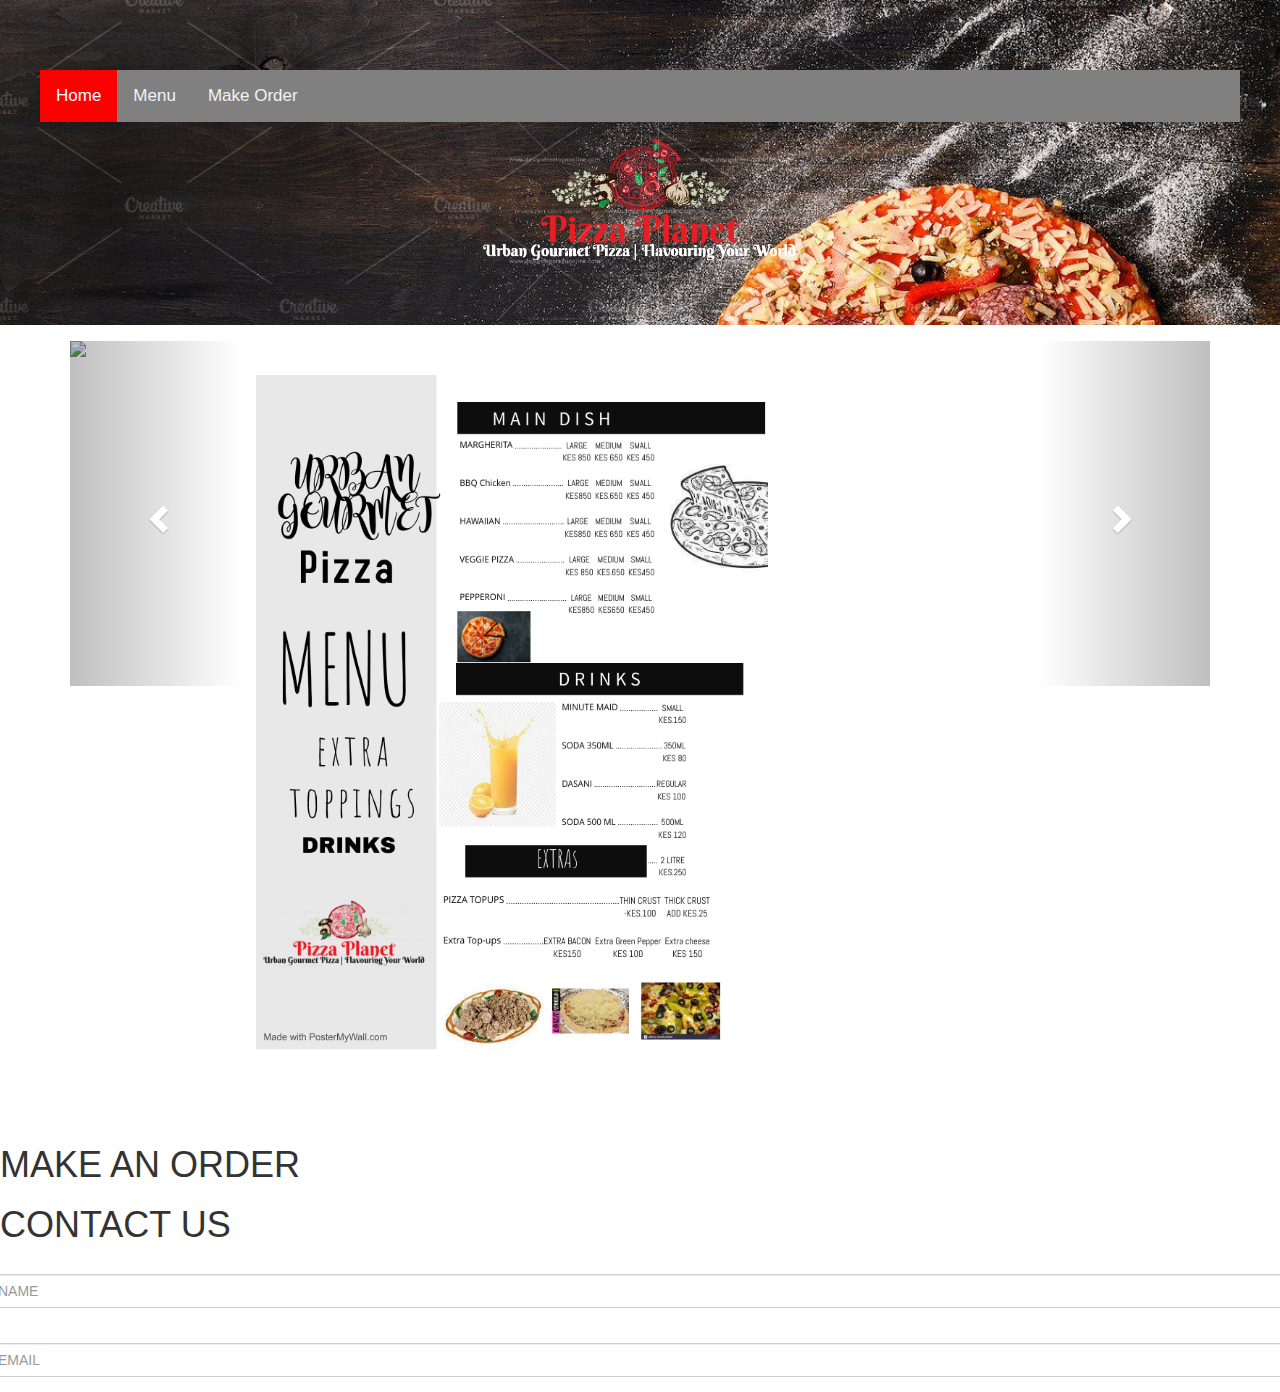
==== index.html @ b7fddc4b "Add initial form structure" ====
<!DOCTYPE html>
<html>
<head>
  <meta charset="utf-8">
  <meta charset="utf-8">
  <meta name="viewport" content="width=device-width, initial-scale=1">
  <title>Pizza Planet Kenya | Flavouring Your World </title>
  <link href="css/style.css" rel="stylesheet" type="text/css">
  <link rel="stylesheet" href="https://maxcdn.bootstrapcdn.com/bootstrap/3.4.1/css/bootstrap.min.css">
  <script src="https://ajax.googleapis.com/ajax/libs/jquery/3.5.1/jquery.min.js"></script>
  <script src="https://maxcdn.bootstrapcdn.com/bootstrap/3.4.1/js/bootstrap.min.js"></script>
    <link rel="delano icon" href="images/pizza icon.jpg" type="image/png">
</head>
<body>
  <div class="Homepage" id="HomeID">
    <div class="topnav" >
    <a class="active" href="#Home">Home</a>
    <a href="#Menu">Menu</a>
    <a href="#Cart">Make Order</a>
  </div>
      <img src="images/output.png" id ="headerimage">
      <div class="Home Page">
      </div>
      <div class="container">
  <br>
  <div id="myCarousel" class="carousel slide" data-ride="carousel">
    <!-- Indicators -->
    <ol class="carousel-indicators">
      <li data-target="#myCarousel" data-slide-to="0" class="active"></li>
      <li data-target="#myCarousel" data-slide-to="1"></li>
      <li data-target="#myCarousel" data-slide-to="2"></li>
      <li data-target="#myCarousel" data-slide-to="3"></li>
    </ol>
    <!-- Wrapper for slides -->
    <div class="carousel-inner" role="listbox">
      <div class="item active">
        <img src="images/backgroundp1.jpg" alt="first page" width="460" height="345">
      </div>
      <div class="item">
        <img src="images/cheese.jpg" alt="cheese" width="460" height="345">
      </div>
      <div class="item">
        <img src="images/bbqchicken.webp" alt="bbqchicken" width="460" height="345">
      </div>
      <div class="item">
        <img src="images/margherita.jpg" alt="margherita" width="460" height="345">
      </div>
      <div class="item">
        <img src="images/pepperoni.jpg" alt="pepperoni" width="460" height="345">
      </div>
      <div class="item">
        <img src="images/veggie.jpg" alt="veggie" width="460" height="345">
      </div>
      <div class="item">
        <img src="images/hawaaian.webp" alt="hawaaian" width="460" height="345">
      </div>
    </div>
    <!-- Left and right controls -->
    <a class="left carousel-control" href="#myCarousel" role="button" data-slide="prev">
      <span class="glyphicon glyphicon-chevron-left" aria-hidden="true"></span>
      <span class="sr-only">Previous</span>
    </a>
    <a class="right carousel-control" href="#myCarousel" role="button" data-slide="next">
      <span class="glyphicon glyphicon-chevron-right" aria-hidden="true"></span>
      <span class="sr-only">Next</span>
    </a>
  </div>
</div>
    </div>
      <div class="Menu page" id=MenuID>
        <img src="images/menu.jpg" id =menuimage>
      </div>
      <div class="Order Page">
      </div>



    <form>
      <h1>MAKE AN ORDER</h1>
      <div class="form">
        <form id="myForm">
        <h1>CONTACT US</h1>
        <div class="row">
         <div class="col-5">
         <div class="form-group">
         <label for="name"></label>
         <input type="text" name="name" class="required form-control" placeholder="NAME" id="name" value=""  >
           </div>
          </div>
          <div class="col-5">
         <div class="form-group">
         <label for="email"></label>
         <input type="email" name="" class="required email form-control" id="EMAIL" placeholder="EMAIL">
         </div>
          </div>
    </form>

</body>
<html>
---- css/style.css ----
#headerimage{
  display: block;
  margin-left: auto;
  margin-right: auto;
  width: 25%;
}
.topnav {
  background-color: grey;
  overflow: hidden;
  margin:0 auto;
  width:1200px;
}
.topnav a {
  float: left;
  color: #f2f2f2;
  padding: 14px 16px;
  text-decoration: none;
  font-size: 17px;
}
.topnav a:hover {
  background-color: #ddd;
  color: grey;
}

.topnav a.active {
  background-color: #04AA6D;
  color: white;
  background-color: #ff0000;
}
#HomeID {
    background-image: url("../images/home.jpg");
    background-size: cover;
    padding-top: 70px;
    height:325px;
    color: white;
    background-repeat: no-repeat;
  }
#MenuID{
   background-image: url("../images/background2.jpg");
   background-size: cover;
   padding-top: 50px;
   height:800px;
   background-repeat: no-repeat;
}
#menuimage{
  height:90%;
  width:60%;
  padding-left:20%;
}
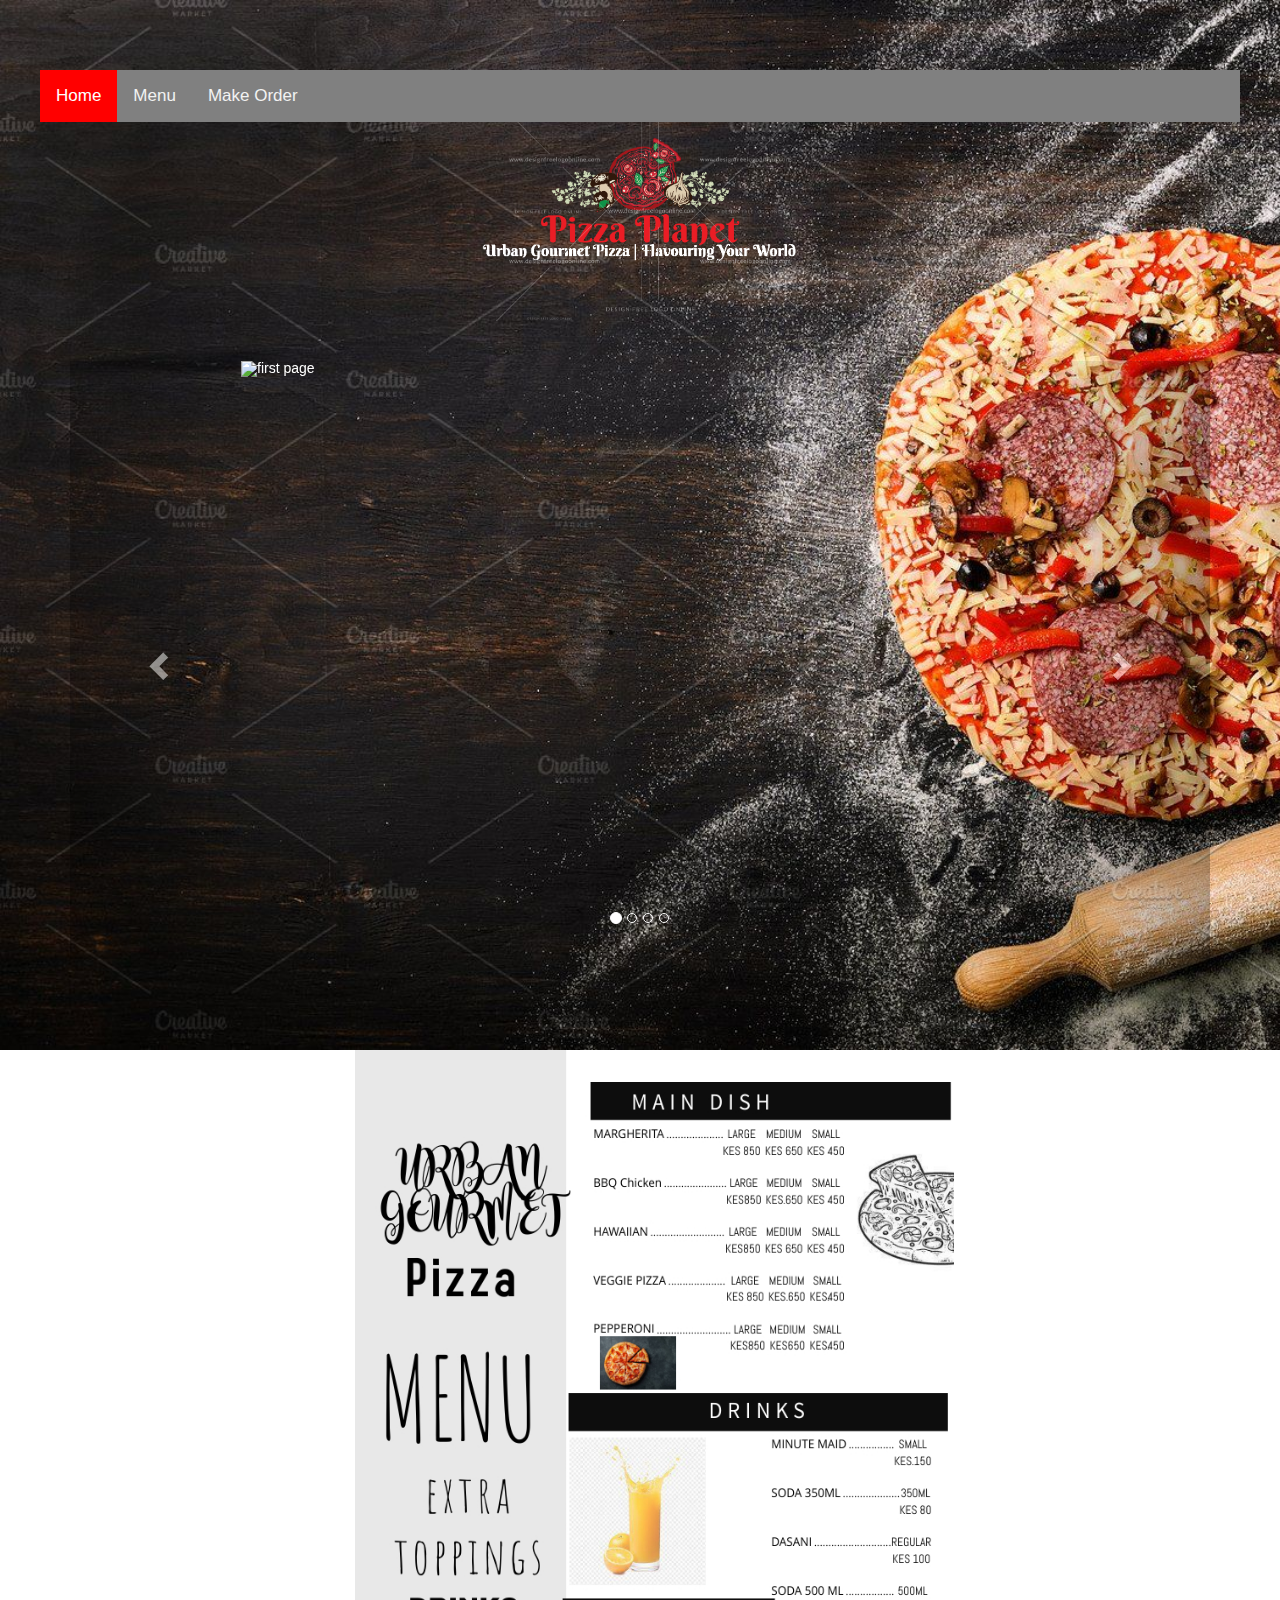
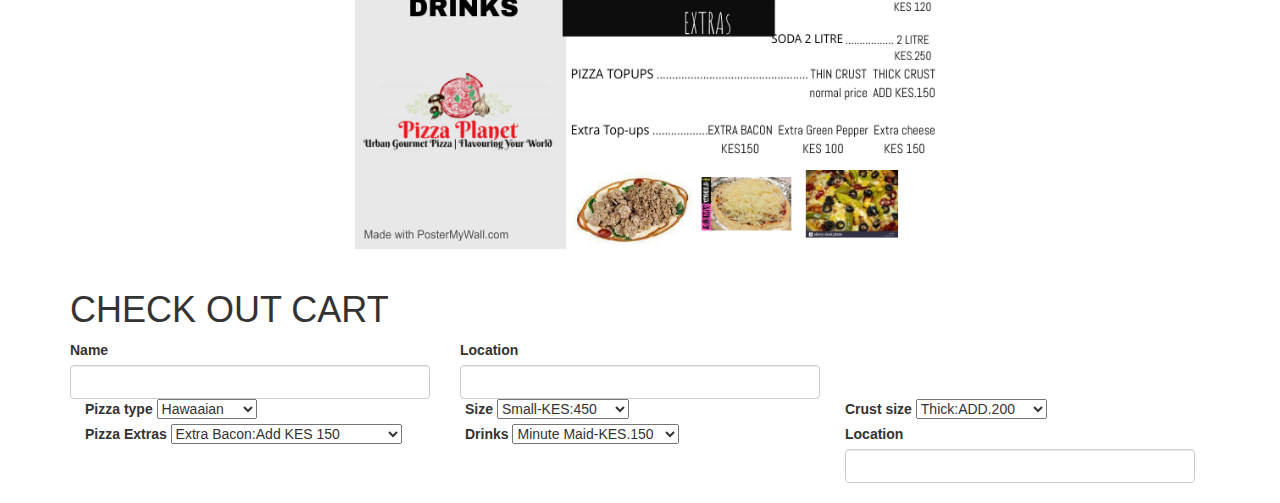
==== commit 91585ad9: "Add form fields" ====
--- a/index.html
+++ b/index.html
@@ -10,90 +10,155 @@
   <script src="https://ajax.googleapis.com/ajax/libs/jquery/3.5.1/jquery.min.js"></script>
   <script src="https://maxcdn.bootstrapcdn.com/bootstrap/3.4.1/js/bootstrap.min.js"></script>
     <link rel="delano icon" href="images/pizza icon.jpg" type="image/png">
-</head>
-<body>
-  <div class="Homepage" id="HomeID">
-    <div class="topnav" >
-    <a class="active" href="#Home">Home</a>
-    <a href="#Menu">Menu</a>
-    <a href="#Cart">Make Order</a>
-  </div>
-      <img src="images/output.png" id ="headerimage">
-      <div class="Home Page">
+    </head>
+    <body>
+      <div class="Homepage" id="HomeID">
+        <div class="topnav" >
+        <a class="active" href="#Home">Home</a>
+        <a href="#Menu">Menu</a>
+        <a href="#Cart">Make Order</a>
       </div>
-      <div class="container">
-  <br>
-  <div id="myCarousel" class="carousel slide" data-ride="carousel">
-    <!-- Indicators -->
-    <ol class="carousel-indicators">
-      <li data-target="#myCarousel" data-slide-to="0" class="active"></li>
-      <li data-target="#myCarousel" data-slide-to="1"></li>
-      <li data-target="#myCarousel" data-slide-to="2"></li>
-      <li data-target="#myCarousel" data-slide-to="3"></li>
-    </ol>
-    <!-- Wrapper for slides -->
-    <div class="carousel-inner" role="listbox">
-      <div class="item active">
-        <img src="images/backgroundp1.jpg" alt="first page" width="460" height="345">
-      </div>
-      <div class="item">
-        <img src="images/cheese.jpg" alt="cheese" width="460" height="345">
-      </div>
-      <div class="item">
-        <img src="images/bbqchicken.webp" alt="bbqchicken" width="460" height="345">
-      </div>
-      <div class="item">
-        <img src="images/margherita.jpg" alt="margherita" width="460" height="345">
-      </div>
-      <div class="item">
-        <img src="images/pepperoni.jpg" alt="pepperoni" width="460" height="345">
-      </div>
-      <div class="item">
-        <img src="images/veggie.jpg" alt="veggie" width="460" height="345">
-      </div>
-      <div class="item">
-        <img src="images/hawaaian.webp" alt="hawaaian" width="460" height="345">
+          <img src="images/output.png" id ="headerimage">
+          <div class="Home Page">
+          </div>
+          <div class="container">
+      <br>
+      <div id="myCarousel" class="carousel slide" data-ride="carousel">
+        <!-- Indicators -->
+        <ol class="carousel-indicators">
+          <li data-target="#myCarousel" data-slide-to="0" class="active"></li>
+          <li data-target="#myCarousel" data-slide-to="1"></li>
+          <li data-target="#myCarousel" data-slide-to="2"></li>
+          <li data-target="#myCarousel" data-slide-to="3"></li>
+        </ol>
+        <!-- Wrapper for slides -->
+        <div class="carousel-inner" role="listbox">
+          <div class="item active">
+            <img src="images/backgroundp1.jpg" alt="first page" width="460" height="345">
+          </div>
+          <div class="item">
+            <img src="images/cheese.jpg" alt="cheese" width="460" height="345">
+          </div>
+          <div class="item">
+            <img src="images/bbqchicken.webp" alt="bbqchicken" width="460" height="345">
+          </div>
+          <div class="item">
+            <img src="images/margherita.jpg" alt="margherita" width="460" height="345">
+          </div>
+          <div class="item">
+            <img src="images/pepperoni.jpg" alt="pepperoni" width="460" height="345">
+          </div>
+          <div class="item">
+            <img src="images/veggie.jpg" alt="veggie" width="460" height="345">
+          </div>
+          <div class="item">
+            <img src="images/hawaaian.webp" alt="hawaaian" width="460" height="345">
+          </div>
+        </div>
+        <!-- Left and right controls -->
+        <a class="left carousel-control" href="#myCarousel" role="button" data-slide="prev">
+          <span class="glyphicon glyphicon-chevron-left" aria-hidden="true"></span>
+          <span class="sr-only">Previous</span>
+        </a>
+        <a class="right carousel-control" href="#myCarousel" role="button" data-slide="next">
+          <span class="glyphicon glyphicon-chevron-right" aria-hidden="true"></span>
+          <span class="sr-only">Next</span>
+        </a>
       </div>
     </div>
-    <!-- Left and right controls -->
-    <a class="left carousel-control" href="#myCarousel" role="button" data-slide="prev">
-      <span class="glyphicon glyphicon-chevron-left" aria-hidden="true"></span>
-      <span class="sr-only">Previous</span>
-    </a>
-    <a class="right carousel-control" href="#myCarousel" role="button" data-slide="next">
-      <span class="glyphicon glyphicon-chevron-right" aria-hidden="true"></span>
-      <span class="sr-only">Next</span>
-    </a>
-  </div>
-</div>
-    </div>
-      <div class="Menu page" id=MenuID>
-        <img src="images/menu.jpg" id =menuimage>
-      </div>
-      <div class="Order Page">
-      </div>
+        </div>
+          <div class="Menu page" id=MenuID>
+            <img src="images/menu.jpg" id =menuimage>
+          </div>
 
 
 
-    <form>
-      <h1>MAKE AN ORDER</h1>
-      <div class="form">
-        <form id="myForm">
-        <h1>CONTACT US</h1>
-        <div class="row">
-         <div class="col-5">
-         <div class="form-group">
-         <label for="name"></label>
-         <input type="text" name="name" class="required form-control" placeholder="NAME" id="name" value=""  >
-           </div>
-          </div>
-          <div class="col-5">
-         <div class="form-group">
-         <label for="email"></label>
-         <input type="email" name="" class="required email form-control" id="EMAIL" placeholder="EMAIL">
-         </div>
-          </div>
-    </form>
 
-</body>
-<html>
+          <div class="container">
+          <form>
+            <h1>CHECK OUT CART</h1>
+         <div class="row">
+            <div class="col-md-4">
+              <label for="Name" class="form-label">Name</label>
+              <input type="Name" class="form-control" id="Name" aria-describedby="emailHelp">
+            </div>
+            <div class="col-md-4">
+              <label for="Location" class="form-label">Location</label>
+              <input type="Location" class="form-control" id="Location">
+            </div>
+             </div>
+
+            <div class="col-md-4">
+              <div class="mb-3">
+                <label for="disabledSelect" class="form-label">Pizza type</label>
+                <select id="disabledSelect" class="form-select">
+                  <option>Hawaaian</option>
+                  <option>BBQchicken</option>
+                  <option>Veggie</option>
+                  <option>Margherita</option>
+                  <option>Veggie</option>
+                  <option>Pepperoni</option>
+                      </select>
+                    </div>
+                  </div>
+            <div class="col-md-4">
+              <div class="mb-3">
+                <label for="disabledSelect" class="form-label">Size</label>
+                <select id="disabledSelect" class="form-select">
+                  <option>Small-KES:450</option>
+                  <option>Medium-KES:650</option>
+                  <option>Large-KES.850</option>
+                      </select>
+                    </div>
+                  </div>
+              <div class="col-md-4">
+                <div class="mb-3">
+                  <label for="disabledSelect" class="form-label">Crust size</label>
+                  <select id="disabledSelect" class="form-select">
+                    <option>Thick:ADD.200</option>
+                    <option>Thin:normal price</option>
+                        </select>
+                      </div>
+                    </div>
+              <div class="col-md-4">
+                  <div class="mb-3">
+                    <label for="disabledSelect" class="form-label">Pizza Extras</label>
+                    <select id="disabledSelect" class="form-select">
+                      <option>Extra Bacon:Add KES 150</option>
+                      <option>Extra Green Pepper:Add KES100</option>
+                      <option>Extra Cheese:Add KES150</option>
+                          </select>
+                        </div>
+                      </div>
+              <div class="col-md-4">
+                <div class="mb-3">
+                  <label for="disabledSelect" class="form-label">Drinks</label>
+                  <select id="disabledSelect" class="form-select">
+                    <option>Minute Maid-KES.150</option>
+                    <option>Soda 350 ml-KES.80</option>
+                    <option>Dasani Water-KES:100</option>
+                    <option>Soda 500 ml-KES.120</option>
+                    <option>Soda 2 litre-KES.250</option>
+                        </select>
+                      </div>
+                    </div>
+                <div class="col-md-4">
+                  <label for="Location" class="form-label">Location</label>
+                  <input type="Location" class="form-control" id="Location">
+                </div>
+
+
+
+
+
+
+
+
+
+
+
+            </form>
+
+        </div>
+      </body>
+  <html>
--- a/css/style.css
+++ b/css/style.css
@@ -21,7 +21,6 @@
   background-color: #ddd;
   color: grey;
 }
-
 .topnav a.active {
   background-color: #04AA6D;
   color: white;
@@ -31,19 +30,37 @@
     background-image: url("../images/home.jpg");
     background-size: cover;
     padding-top: 70px;
-    height:325px;
+    height:1050px;
     color: white;
     background-repeat: no-repeat;
   }
 #MenuID{
    background-image: url("../images/background2.jpg");
-   background-size: cover;
-   padding-top: 50px;
+   background-size:cover;
+   padding-left: 15%;
    height:800px;
    background-repeat: no-repeat;
 }
 #menuimage{
-  height:90%;
-  width:60%;
-  padding-left:20%;
+  height:100%;
+  width:70%;
+  padding-left:15%;
 }
+.carousel-inner > .item > img,
+.carousel-inner > .item > a > img {
+  width: 70%;
+  margin: auto;
+  }
+  .row {
+    display: flex;
+    }
+  .container {
+      width: 50%;
+      margin: auto;
+      padding-top: 20px;
+      padding-bottom: 20px;
+   }
+  .h1 {
+      text-align: center;
+      font-size:70px;
+   }
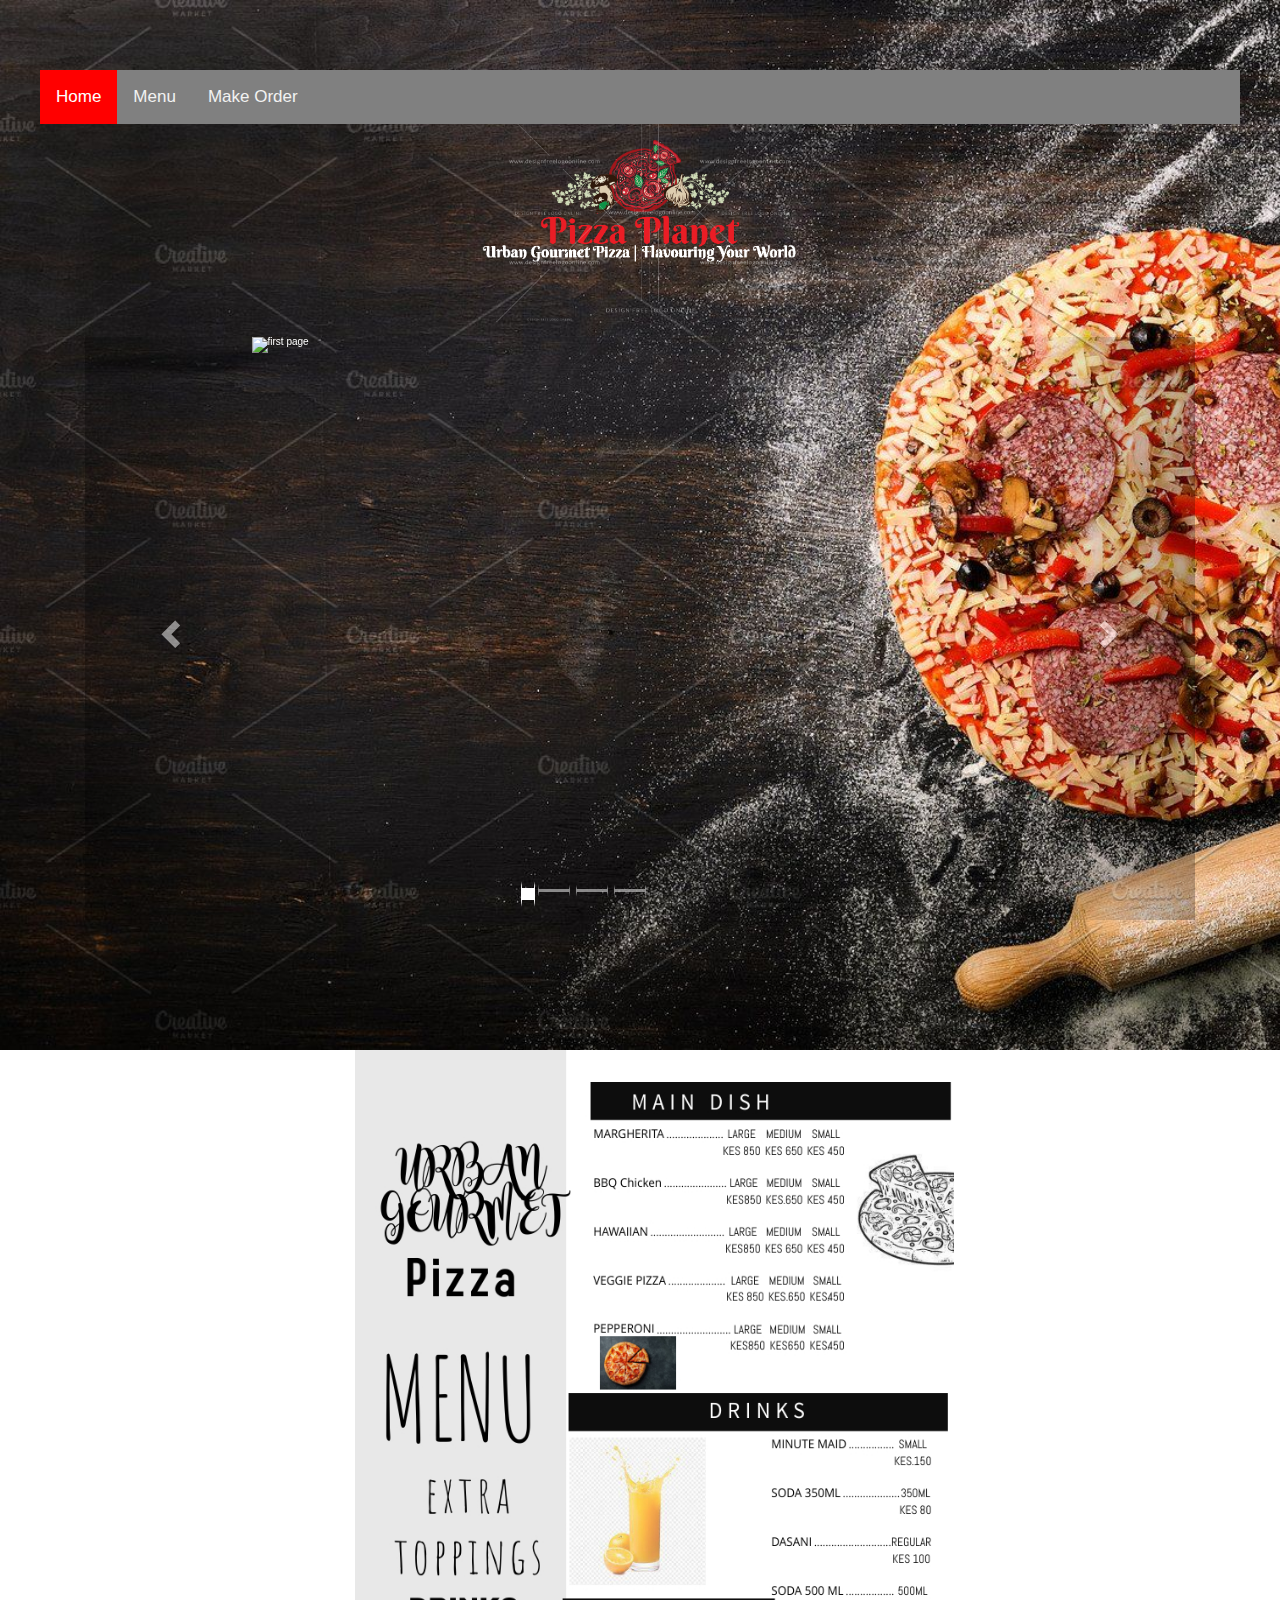
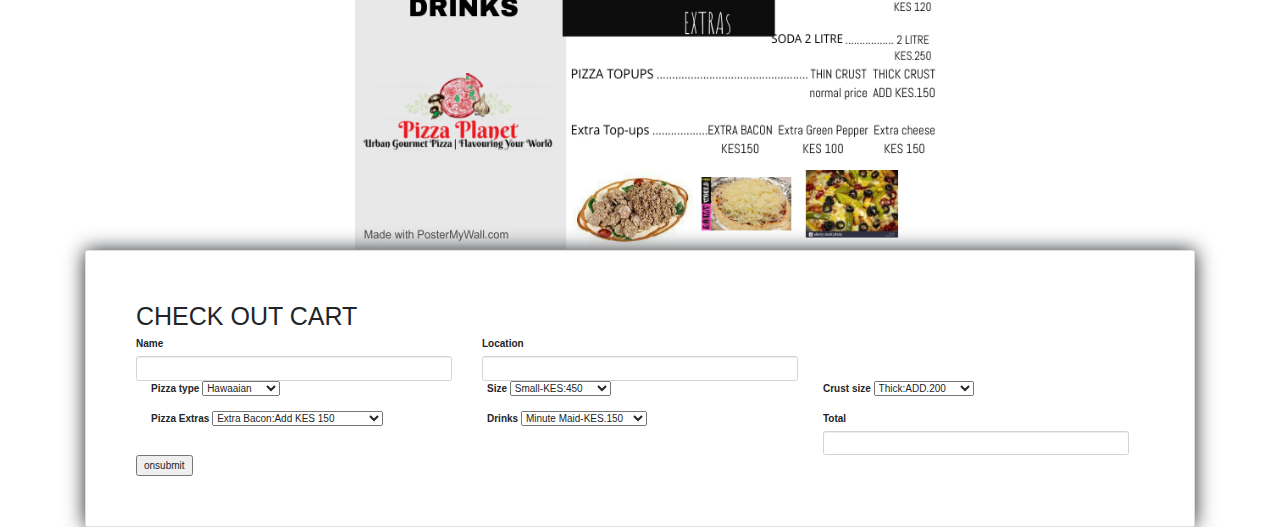
==== commit 62da5605: "Add form styling" ====
--- a/index.html
+++ b/index.html
@@ -9,6 +9,7 @@
   <link rel="stylesheet" href="https://maxcdn.bootstrapcdn.com/bootstrap/3.4.1/css/bootstrap.min.css">
   <script src="https://ajax.googleapis.com/ajax/libs/jquery/3.5.1/jquery.min.js"></script>
   <script src="https://maxcdn.bootstrapcdn.com/bootstrap/3.4.1/js/bootstrap.min.js"></script>
+  <link rel="stylesheet" href="https://stackpath.bootstrapcdn.com/bootstrap/4.5.2/css/bootstrap.min.css">
     <link rel="delano icon" href="images/pizza icon.jpg" type="image/png">
     </head>
     <body>
@@ -70,11 +71,8 @@
           <div class="Menu page" id=MenuID>
             <img src="images/menu.jpg" id =menuimage>
           </div>
-
-
-
-
           <div class="container">
+            <div class="card">
           <form>
             <h1>CHECK OUT CART</h1>
          <div class="row">
@@ -143,22 +141,8 @@
                       </div>
                     </div>
                 <div class="col-md-4">
-                  <label for="Location" class="form-label">Location</label>
-                  <input type="Location" class="form-control" id="Location">
+                  <label for="Total" class="Total">Total</label>
+                  <input type="Total" class="form-control" id="Total">
                 </div>
-
-
-
-
-
-
-
-
-
-
-
-            </form>
-
-        </div>
-      </body>
-  <html>
+                  <div class="Order Now!"><input type="submit" value="onsubmit"></div>
+              </div>
--- a/css/style.css
+++ b/css/style.css
@@ -54,13 +54,17 @@
   .row {
     display: flex;
     }
-  .container {
-      width: 50%;
-      margin: auto;
-      padding-top: 20px;
-      padding-bottom: 20px;
-   }
+
   .h1 {
       text-align: center;
       font-size:70px;
    }
+   .card {
+   padding-top: 50px;
+   padding-bottom: 50px;
+   padding-left: 50px;
+   padding-right: 50px;
+   box-shadow: 0 0px 20px 0 ;
+   background-color: rgba(200, 10, 15,0.8);
+   transition: 0.3s;
+ }
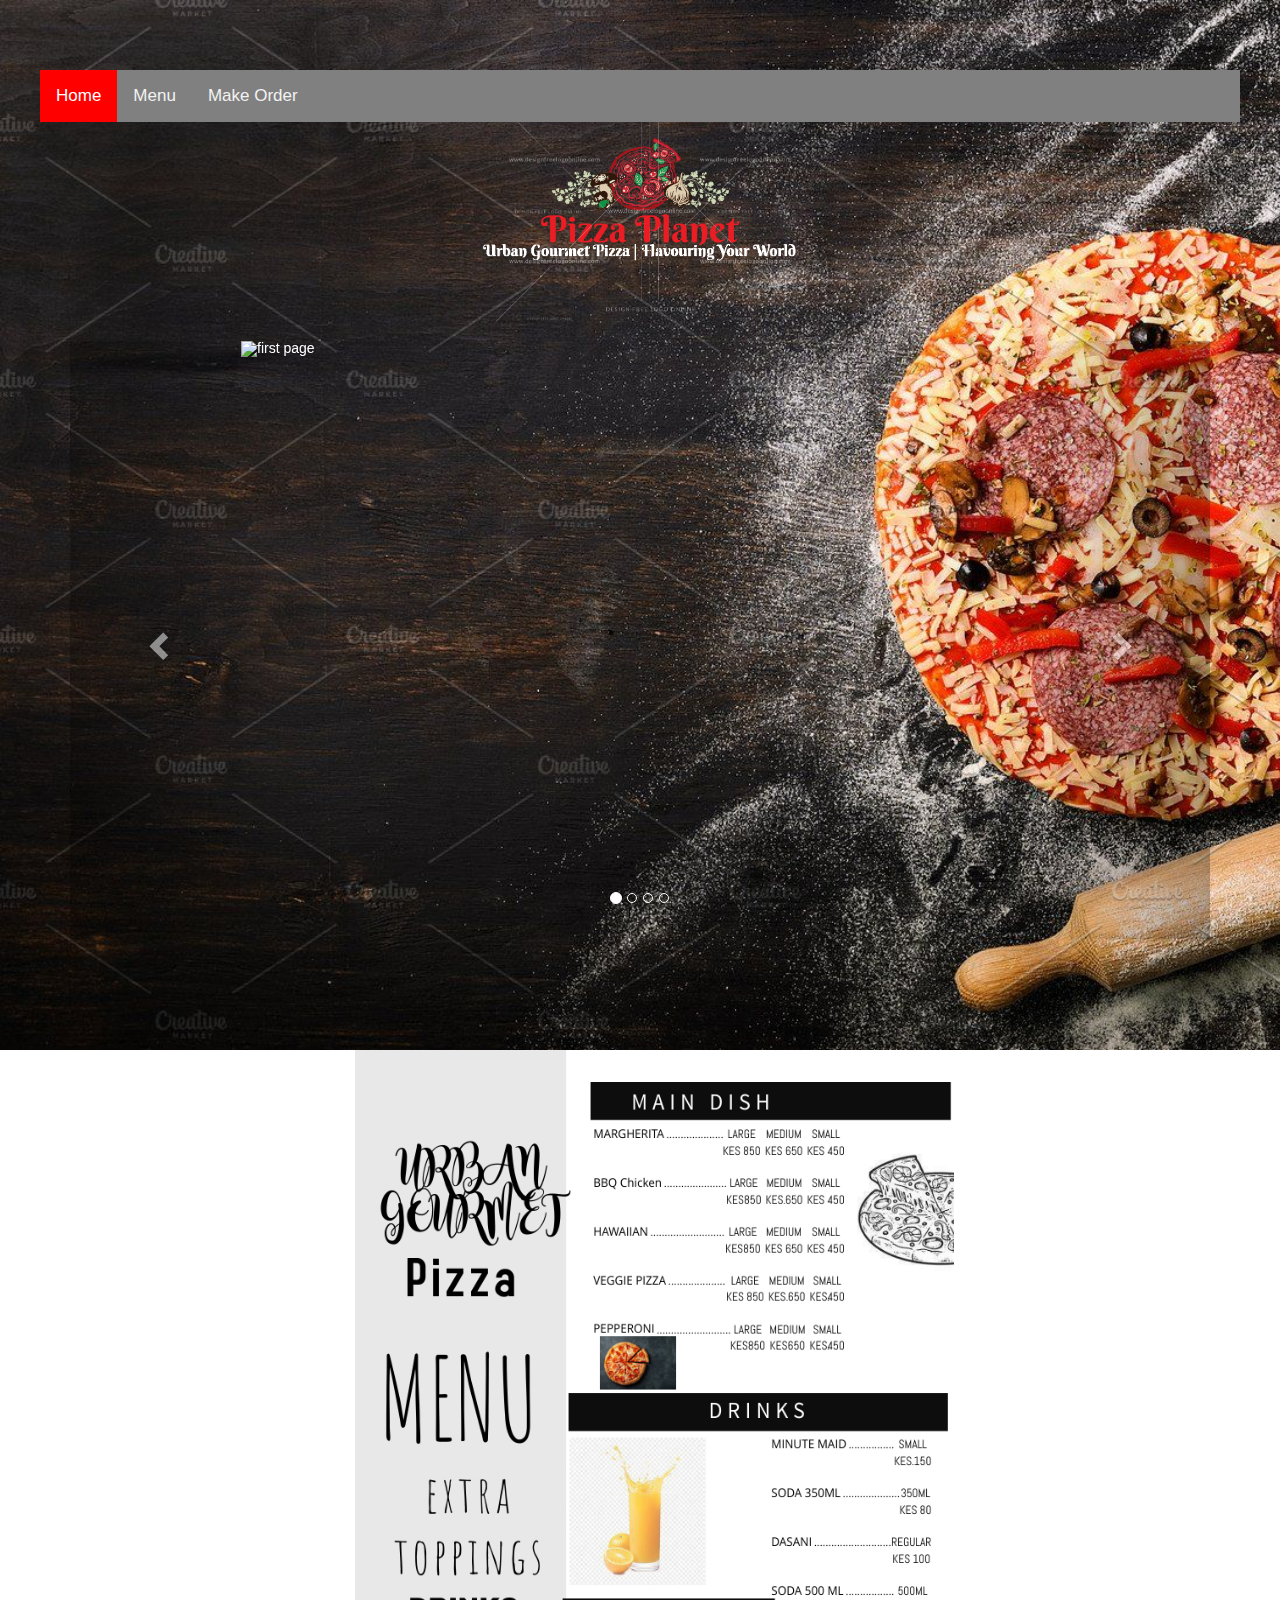
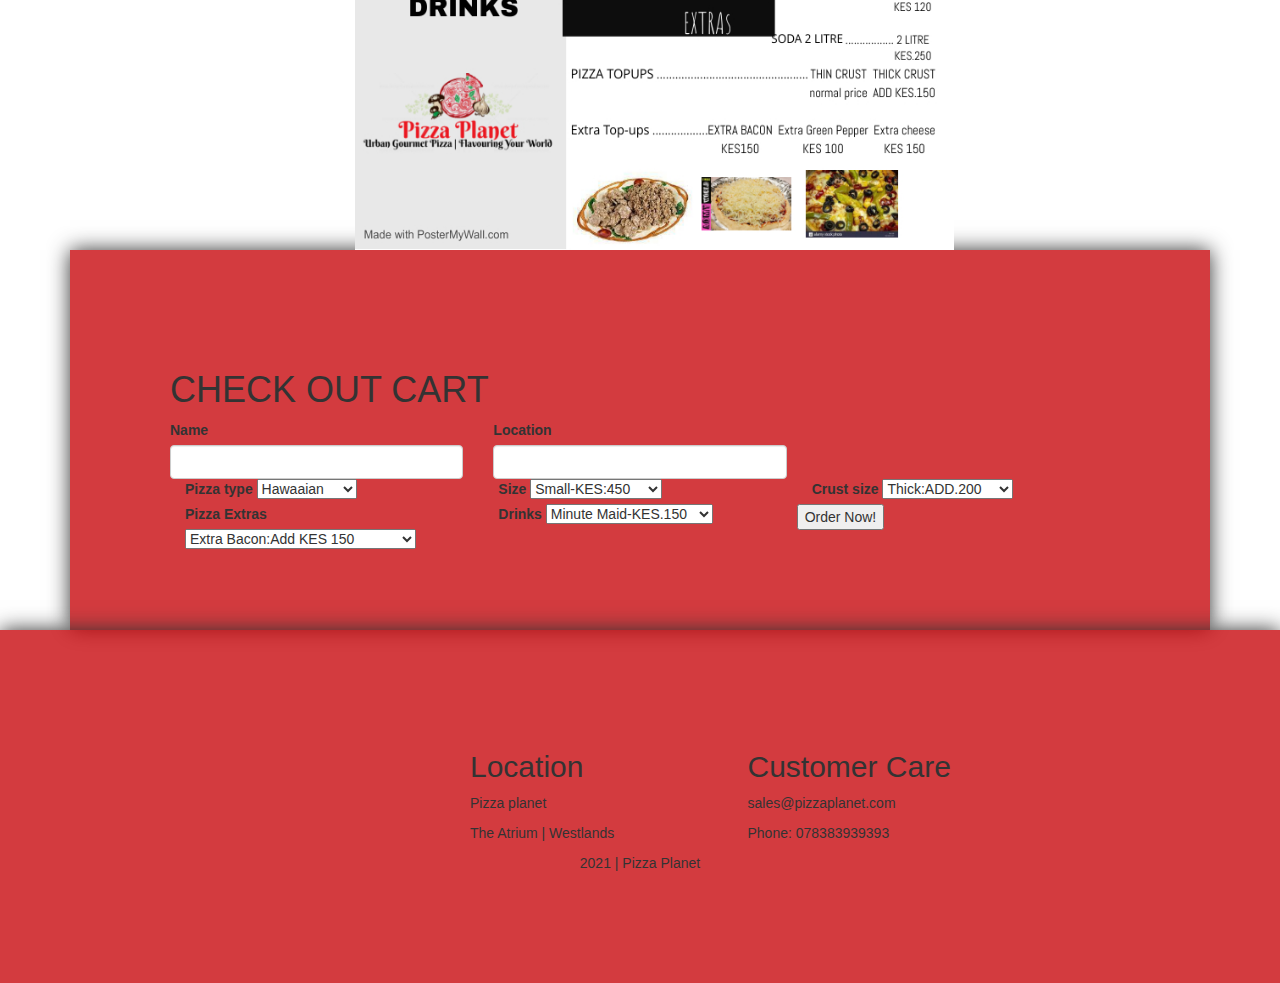
==== commit c194a783: "change bottom Nav bar style" ====
--- a/index.html
+++ b/index.html
@@ -9,8 +9,7 @@
   <link rel="stylesheet" href="https://maxcdn.bootstrapcdn.com/bootstrap/3.4.1/css/bootstrap.min.css">
   <script src="https://ajax.googleapis.com/ajax/libs/jquery/3.5.1/jquery.min.js"></script>
   <script src="https://maxcdn.bootstrapcdn.com/bootstrap/3.4.1/js/bootstrap.min.js"></script>
-  <link rel="stylesheet" href="https://stackpath.bootstrapcdn.com/bootstrap/4.5.2/css/bootstrap.min.css">
-    <link rel="delano icon" href="images/pizza icon.jpg" type="image/png">
+    <link rel="pizza icon" href="images/pizza icon.jpg" type="image/png">
     </head>
     <body>
       <div class="Homepage" id="HomeID">
@@ -72,6 +71,7 @@
             <img src="images/menu.jpg" id =menuimage>
           </div>
           <div class="container">
+            <div class="forms homepage" id="forms">
             <div class="card">
           <form>
             <h1>CHECK OUT CART</h1>
@@ -140,9 +140,31 @@
                         </select>
                       </div>
                     </div>
+                <div class="Order Now!"><input type="submit" value="Order Now!"></div>
+                  </div>
+                </div>
+              </div>
+
+          <div class="card" id="contact">
+              <div class="row" id="contactdetails">
                 <div class="col-md-4">
-                  <label for="Total" class="Total">Total</label>
-                  <input type="Total" class="form-control" id="Total">
                 </div>
-                  <div class="Order Now!"><input type="submit" value="onsubmit"></div>
-              </div>
+                <div class="col-md-3 text=justify">
+                  <h2>Location</h2>
+                  <p>Pizza planet</p>
+                  <p>The Atrium | Westlands</p>
+                  </div>
+                <div class="col-md-3">
+                  <h2>Customer Care</h2>
+                   <p>sales@pizzaplanet.com</p>
+                   <p>Phone: 078383939393</p>
+                </div>
+
+          <div class="col-md-1"></div>
+        </div>
+        <div class="row">
+          <div class="container text-center footer">
+            <p> 2021 | Pizza Planet</p>
+          </div>
+        </div>
+    </div>
--- a/css/style.css
+++ b/css/style.css
@@ -60,11 +60,28 @@
       font-size:70px;
    }
    .card {
-   padding-top: 50px;
-   padding-bottom: 50px;
-   padding-left: 50px;
-   padding-right: 50px;
+   padding-top: 100px;
+   padding-bottom: 100px;
+   padding-left: 100px;
+   padding-right: 100px;
    box-shadow: 0 0px 20px 0 ;
    background-color: rgba(200, 10, 15,0.8);
    transition: 0.3s;
  }
+ /* Place the navbar at the bottom of the page, and make it stick */
+.navbar {
+  background-color: black;
+  overflow: hidden;
+  bottom: 300%;
+  width: 100%;
+}
+
+/* Style the links inside the navigation bar */
+.navbar a {
+  display: block;
+  color: #f2f2f2;
+  text-align: center;
+  padding: 200px 100px;
+  text-decoration: none;
+  font-size: 17px;
+}
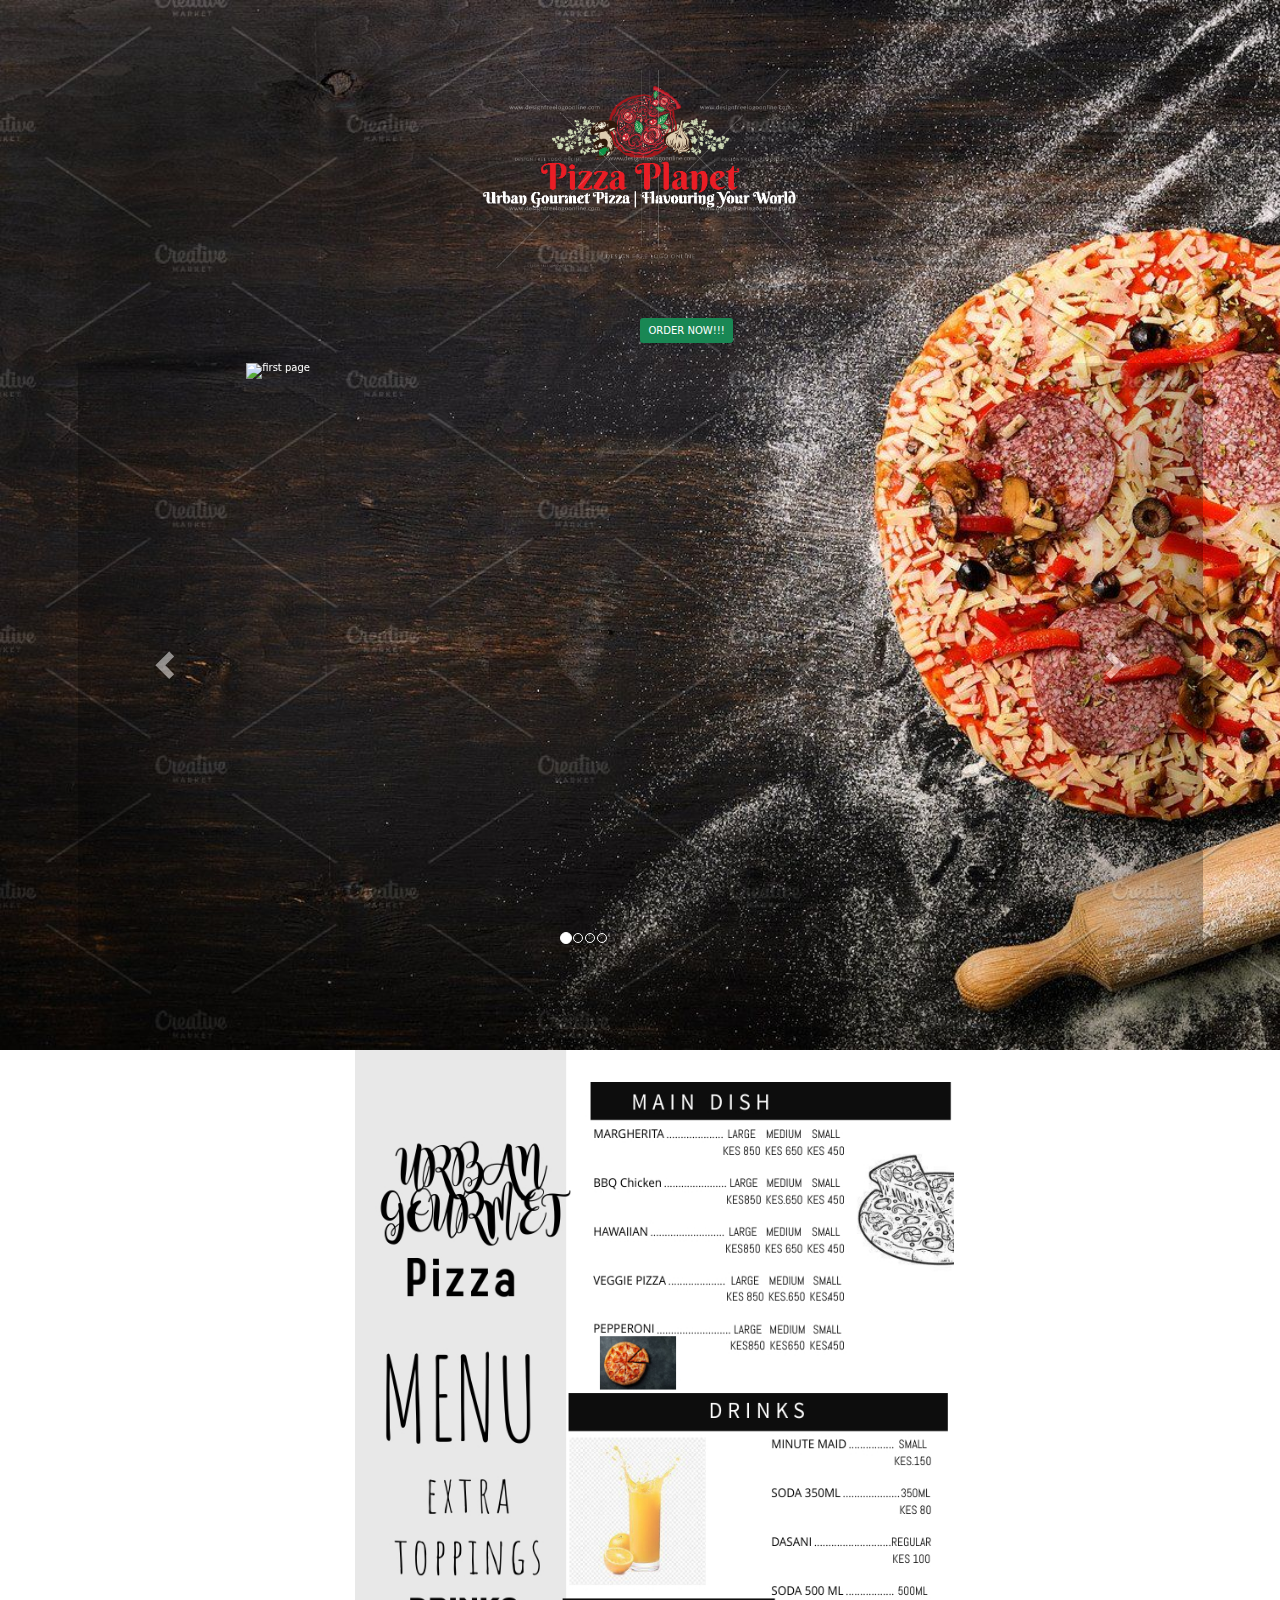
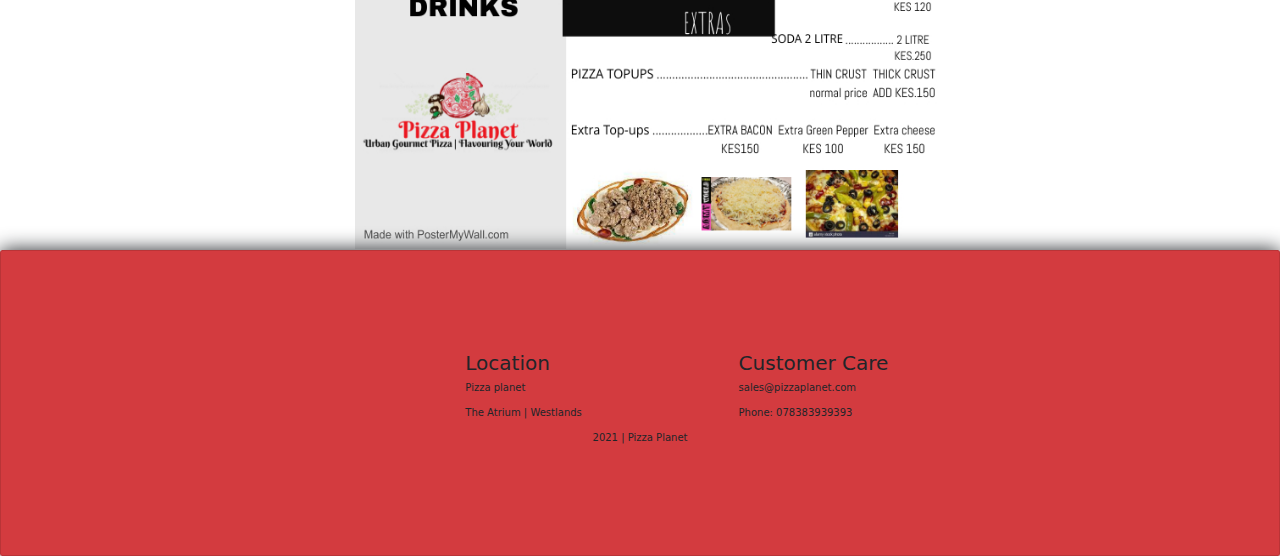
==== commit 729d542f: "Add J query and form validation" ====
--- a/index.html
+++ b/index.html
@@ -10,16 +10,19 @@
   <script src="https://ajax.googleapis.com/ajax/libs/jquery/3.5.1/jquery.min.js"></script>
   <script src="https://maxcdn.bootstrapcdn.com/bootstrap/3.4.1/js/bootstrap.min.js"></script>
     <link rel="pizza icon" href="images/pizza icon.jpg" type="image/png">
-    </head>
+    <meta charset="utf-8">
+    <title>checkout basket</title>
+    <link rel="stylesheet" href="https://use.fontawesome.com/releases/v5.6.3/css/all.css">
+    <link href="css/bootstrap.min.css" rel="stylesheet">
+    <link rel="stylesheet" href="css/style.css">
+    <link rel="stylesheet" href="css/wickedcss.min.css">
+    <link  href="https://cdnjs.cloudflare.com/ajax/libs/animate.css/4.1.1/animate.min.css">
+  </head>
     <body>
       <div class="Homepage" id="HomeID">
-        <div class="topnav" >
-        <a class="active" href="#Home">Home</a>
-        <a href="#Menu">Menu</a>
-        <a href="#Cart">Make Order</a>
-      </div>
           <img src="images/output.png" id ="headerimage">
-          <div class="Home Page">
+          <div class="HomePage">
+             <a class="btn btn-success wiggle" class="nav-link" href="checkout.html">ORDER NOW!!!</a>
           </div>
           <div class="container">
       <br>
@@ -70,96 +73,20 @@
           <div class="Menu page" id=MenuID>
             <img src="images/menu.jpg" id =menuimage>
           </div>
-          <div class="container">
-            <div class="forms homepage" id="forms">
-            <div class="card">
-          <form>
-            <h1>CHECK OUT CART</h1>
-         <div class="row">
+          <div class="card" id="contact">
+          <div class="row" id="contactdetails">
             <div class="col-md-4">
-              <label for="Name" class="form-label">Name</label>
-              <input type="Name" class="form-control" id="Name" aria-describedby="emailHelp">
             </div>
-            <div class="col-md-4">
-              <label for="Location" class="form-label">Location</label>
-              <input type="Location" class="form-control" id="Location">
-            </div>
-             </div>
-
-            <div class="col-md-4">
-              <div class="mb-3">
-                <label for="disabledSelect" class="form-label">Pizza type</label>
-                <select id="disabledSelect" class="form-select">
-                  <option>Hawaaian</option>
-                  <option>BBQchicken</option>
-                  <option>Veggie</option>
-                  <option>Margherita</option>
-                  <option>Veggie</option>
-                  <option>Pepperoni</option>
-                      </select>
-                    </div>
-                  </div>
-            <div class="col-md-4">
-              <div class="mb-3">
-                <label for="disabledSelect" class="form-label">Size</label>
-                <select id="disabledSelect" class="form-select">
-                  <option>Small-KES:450</option>
-                  <option>Medium-KES:650</option>
-                  <option>Large-KES.850</option>
-                      </select>
-                    </div>
-                  </div>
-              <div class="col-md-4">
-                <div class="mb-3">
-                  <label for="disabledSelect" class="form-label">Crust size</label>
-                  <select id="disabledSelect" class="form-select">
-                    <option>Thick:ADD.200</option>
-                    <option>Thin:normal price</option>
-                        </select>
-                      </div>
-                    </div>
-              <div class="col-md-4">
-                  <div class="mb-3">
-                    <label for="disabledSelect" class="form-label">Pizza Extras</label>
-                    <select id="disabledSelect" class="form-select">
-                      <option>Extra Bacon:Add KES 150</option>
-                      <option>Extra Green Pepper:Add KES100</option>
-                      <option>Extra Cheese:Add KES150</option>
-                          </select>
-                        </div>
-                      </div>
-              <div class="col-md-4">
-                <div class="mb-3">
-                  <label for="disabledSelect" class="form-label">Drinks</label>
-                  <select id="disabledSelect" class="form-select">
-                    <option>Minute Maid-KES.150</option>
-                    <option>Soda 350 ml-KES.80</option>
-                    <option>Dasani Water-KES:100</option>
-                    <option>Soda 500 ml-KES.120</option>
-                    <option>Soda 2 litre-KES.250</option>
-                        </select>
-                      </div>
-                    </div>
-                <div class="Order Now!"><input type="submit" value="Order Now!"></div>
-                  </div>
+            <div class="col-md-3 text=justify">
+              <h2>Location</h2>
+              <p>Pizza planet</p>
+              <p>The Atrium | Westlands</p>
+              </div>
+            <div class="col-md-3">
+              <h2>Customer Care</h2>
+               <p>sales@pizzaplanet.com</p>
+               <p>Phone: 078383939393</p>
                 </div>
-              </div>
-
-          <div class="card" id="contact">
-              <div class="row" id="contactdetails">
-                <div class="col-md-4">
-                </div>
-                <div class="col-md-3 text=justify">
-                  <h2>Location</h2>
-                  <p>Pizza planet</p>
-                  <p>The Atrium | Westlands</p>
-                  </div>
-                <div class="col-md-3">
-                  <h2>Customer Care</h2>
-                   <p>sales@pizzaplanet.com</p>
-                   <p>Phone: 078383939393</p>
-                </div>
-
           <div class="col-md-1"></div>
         </div>
         <div class="row">
@@ -168,3 +95,8 @@
           </div>
         </div>
     </div>
+    <script src="js/mdb.min.js"></script>
+    <script src="js/jquery-3.6.0.js"></script>
+    <script src="js/script.js"></script>
+   </body>
+   </html>
--- a/css/style.css
+++ b/css/style.css
@@ -71,17 +71,26 @@
  /* Place the navbar at the bottom of the page, and make it stick */
 .navbar {
   background-color: black;
+  color: white;
   overflow: hidden;
   bottom: 300%;
   width: 100%;
 }
-
-/* Style the links inside the navigation bar */
-.navbar a {
-  display: block;
-  color: #f2f2f2;
-  text-align: center;
-  padding: 200px 100px;
-  text-decoration: none;
-  font-size: 17px;
+.checkout {
+    border-radius: 20px;
+    margin-top: 20px;
 }
+.HomePage{
+text-align: center;
+color: red;
+width: 80px;
+height: 80px;
+padding-top: 50px;
+padding-left: 50%;
+padding-right: 50%;
+size:50%;
+margin: auto;
+}
+#btn{
+font-size: 25px;
+}
--- a/css/style.css
+++ b/css/style.css
@@ -71,17 +71,26 @@
  /* Place the navbar at the bottom of the page, and make it stick */
 .navbar {
   background-color: black;
+  color: white;
   overflow: hidden;
   bottom: 300%;
   width: 100%;
 }
-
-/* Style the links inside the navigation bar */
-.navbar a {
-  display: block;
-  color: #f2f2f2;
-  text-align: center;
-  padding: 200px 100px;
-  text-decoration: none;
-  font-size: 17px;
+.checkout {
+    border-radius: 20px;
+    margin-top: 20px;
 }
+.HomePage{
+text-align: center;
+color: red;
+width: 80px;
+height: 80px;
+padding-top: 50px;
+padding-left: 50%;
+padding-right: 50%;
+size:50%;
+margin: auto;
+}
+#btn{
+font-size: 25px;
+}
--- a/css/wickedcss.min.css
+++ b/css/wickedcss.min.css
@@ -0,0 +1,5 @@
+/*!
+ * WickedCSS v1.0 (https://github.com/kristofferandreasen/wickedCSS)
+ * Copyright 2015 Kristoffer Andreasen
+ * MIT License
+ */.barrelRoll,.fadeIn,.floater,.heartbeat,.pulse,.rollerLeft,.rollerRight,.rotateIn,.rotateInLeft,.rotateInRight,.rotation,.shake,.sideToSide,.slideDown,.slideLeft,.slideRight,.slideUp,.spinner,.wiggle,.zoomer,.zoomerOut{visibility:visible!important}.rotation{animation-name:rotation;-webkit-animation-name:rotation;animation-duration:4s;-webkit-animation-duration:4s;animation-timing-function:linear;-webkit-animation-timing-function:linear;animation-iteration-count:infinite}.rotation,.sideToSide{-webkit-animation-iteration-count:infinite}@-webkit-keyframes rotation{from{-webkit-transform:rotate(0) translateX(50%) rotate(0)}to{-webkit-transform:rotate(360deg) translateX(50%) rotate(-360deg)}}@keyframes rotation{from{transform:rotate(0) translateX(50%) rotate(0)}to{transform:rotate(360deg) translateX(50%) rotate(-360deg)}}.sideToSide{animation-name:sideToSide;-webkit-animation-name:sideToSide;animation-duration:3s;-webkit-animation-duration:3s;animation-timing-function:ease;-webkit-animation-timing-function:ease;animation-iteration-count:infinite}@-webkit-keyframes sideToSide{0%,100%{-webkit-transform:translate(100%,0)}50%{-webkit-transform:translate(-100%,0)}}@keyframes sideToSide{0%,100%{transform:translate(100%,0)}50%{transform:translate(-100%,0)}}.zoomer{animation-name:zoomer;-webkit-animation-name:zoomer;-webkit-animation-duration:1s;-webkit-animation-timing-function:cubic-bezier(.5,.2,.3,1);animation-iteration-count:1}.zoomer,.zoomerOut{-webkit-animation-iteration-count:1;animation-timing-function:cubic-bezier(.5,.2,.3,1);animation-duration:1s}@-webkit-keyframes zoomer{0%{-webkit-transform:scale(.3)}100%{-webkit-transform:scale(1)}}@keyframes zoomer{0%{transform:scale(.3)}100%{transform:scale(1)}}.zoomerOut{animation-name:zoomerOut;-webkit-animation-name:zoomerOut;-webkit-animation-duration:1s;-webkit-animation-timing-function:cubic-bezier(.5,.2,.3,1);animation-iteration-count:1;animation-fill-mode:forwards}.rollerRight,.zoomerOut{-webkit-animation-fill-mode:forwards}@-webkit-keyframes zoomerOut{0%{-webkit-transform:scale(1)}100%{-webkit-transform:scale(0)}}@keyframes zoomerOut{0%{transform:scale(1)}100%{transform:scale(0)}}.spinner{animation-name:spinner;-webkit-animation-name:spinner;-webkit-animation-duration:2s;-webkit-animation-timing-function:linear;-webkit-animation-iteration-count:infinite;animation-iteration-count:infinite}.pulse,.spinner{animation-timing-function:linear;animation-duration:2s}@-webkit-keyframes spinner{from{-webkit-transform:rotate(0)}to{-webkit-transform:rotate(360deg)}}@keyframes spinner{from{transform:rotate(0)}to{transform:rotate(360deg)}}.pulse{animation-name:pulse;-webkit-animation-name:pulse;-webkit-animation-duration:2s;-webkit-animation-timing-function:linear;animation-iteration-count:infinite;-webkit-animation-iteration-count:infinite}@keyframes pulse{0%,100%{transform:scale(.9);opacity:.9}50%{transform:scale(1);opacity:1}}@-webkit-keyframes pulse{0%,100%{-webkit-transform:scale(.95);opacity:.9}50%{-webkit-transform:scale(1);opacity:1}}.shake{animation-name:shake;-webkit-animation-name:shake;-webkit-animation-duration:.4s;-webkit-animation-timing-function:ease;-webkit-animation-iteration-count:1}.barrelRoll,.shake{animation-iteration-count:1;animation-timing-function:ease;animation-duration:.4s}@keyframes shake{0%,100%{transform:translateX(0)}16%,50%,83%{transform:translateX(-10px)}33%,66%{transform:translateX(10px)}}@-webkit-keyframes shake{0%,100%{-webkit-transform:translateX(0)}16%,50%,83%{-webkit-transform:translateX(-10px)}33%,66%{-webkit-transform:translateX(10px)}}.barrelRoll{animation-name:barrelRoll;-webkit-animation-name:barrelRoll;-webkit-animation-duration:.4s;-webkit-animation-timing-function:ease;-webkit-animation-iteration-count:1}@keyframes barrelRoll{from{transform:rotate(0)}to{transform:rotate(360deg)}}@-webkit-keyframes barrelRoll{from{-webkit-transform:rotate(0)}to{-webkit-transform:rotate(360deg)}}.floater{animation-name:floater;-webkit-animation-name:floater;animation-duration:1.5s;-webkit-animation-duration:1.5s;-webkit-animation-iteration-count:infinite}.floater,.wiggle{animation-iteration-count:infinite}@keyframes floater{0%,100%{transform:translateY(0)}50%{transform:translateY(8%)}}@-webkit-keyframes floater{0%,100%{-webkit-transform:translateY(0)}50%{-webkit-transform:translateY(8%)}}.wiggle{animation-name:wiggle;-webkit-animation-name:wiggle;animation-duration:2.5s;-webkit-animation-duration:2.5s;-webkit-animation-iteration-count:infinite}@keyframes wiggle{0%,100%{transform:rotate(-4deg)}50%{transform:rotate(4deg)}}@-webkit-keyframes wiggle{0%,100%{-webkit-transform:rotate(-4deg)}50%{-webkit-transform:rotate(4deg)}}.pound{animation-name:pound;-webkit-animation-name:pound;animation-duration:.5s;-webkit-animation-duration:.5s;-webkit-animation-timing-function:ease;-webkit-animation-iteration-count:infinite;visibility:visible!important}.heartbeat,.pound{animation-iteration-count:infinite;animation-timing-function:ease}@keyframes pound{to{transform:scale(1.2)}}@-webkit-keyframes pound{to{transform:scale(1.2)}}.heartbeat{animation-name:heartbeat;-webkit-animation-name:heartbeat;animation-duration:3s;-webkit-animation-duration:3s;-webkit-animation-timing-function:ease;-webkit-animation-iteration-count:infinite}@keyframes heartbeat{0%,100%{transform:scale(1)}10%{transform:scale(1.2)}20%{transform:scale(1.4)}}@-webkit-keyframes heartbeat{0%,100%{-webkit-transform:scale(1)}10%{-webkit-transform:scale(1.2)}20%{-webkit-transform:scale(1.4)}}.rollerRight{animation-name:rollerRight;-webkit-animation-name:rollerRight;animation-duration:2s;-webkit-animation-duration:2s;-webkit-animation-timing-function:ease;-webkit-animation-iteration-count:1;animation-fill-mode:forwards}.rollerLeft,.rollerRight{animation-iteration-count:1;animation-timing-function:ease}@keyframes rollerRight{0%{transform:translateX(-200px) rotate(0);opacity:0}100%{transform:translateX(0) rotate(2turn);opacity:1}}@-webkit-keyframes rollerRight{0%{-webkit-transform:translateX(-200px) rotate(0);opacity:0}100%{-webkit-transform:translateX(0) rotate(2turn);opacity:1}}.rollerLeft{animation-name:rollerLeft;-webkit-animation-name:rollerLeft;animation-duration:2s;-webkit-animation-duration:2s;-webkit-animation-timing-function:ease;-webkit-animation-iteration-count:1;animation-fill-mode:forwards}.fadeOut,.rollerLeft{-webkit-animation-fill-mode:forwards}@keyframes rollerLeft{0%{transform:translateX(200px) rotate(0);opacity:0}100%{transform:translateX(0) rotate(-2turn);opacity:1}}@-webkit-keyframes rollerLeft{0%{-webkit-transform:translateX(200px) rotate(0);opacity:0}100%{-webkit-transform:translateX(0) rotate(-2turn);opacity:1}}.slideDown{animation-name:slideDown;-webkit-animation-name:slideDown;-webkit-animation-duration:1s;-webkit-animation-timing-function:ease}.slideDown,.slideUp{animation-timing-function:ease;animation-duration:1s}@keyframes slideDown{0%{transform:translateY(-100%);opacity:0}100%{transform:translateY(0);opacity:1}}@-webkit-keyframes slideDown{0%{-webkit-transform:translateY(-100%);opacity:0}100%{-webkit-transform:translateY(0);opacity:1}}.slideUp{animation-name:slideUp;-webkit-animation-name:slideUp;-webkit-animation-duration:1s;-webkit-animation-timing-function:ease}@keyframes slideUp{0%{transform:translateY(100%);opacity:0}100%{transform:translateY(0);opacity:1}}@-webkit-keyframes slideUp{0%{-webkit-transform:translateY(100%);opacity:0}100%{-webkit-transform:translateY(0);opacity:1}}.slideLeft{animation-name:slideLeft;-webkit-animation-name:slideLeft;animation-duration:1s;-webkit-animation-duration:1s;-webkit-animation-timing-function:ease}.slideLeft,.slideRight{animation-timing-function:ease}@keyframes slideLeft{0%{transform:translateX(150%);opacity:0}100%{transform:translateX(0);opacity:1}}@-webkit-keyframes slideLeft{0%{-webkit-transform:translateX(150%);opacity:0}100%{-webkit-transform:translateX(0);opacity:1}}.slideRight{animation-name:slideRight;-webkit-animation-name:slideRight;animation-duration:1s;-webkit-animation-duration:1s;-webkit-animation-timing-function:ease}@keyframes slideRight{0%{transform:translateX(-150%);opacity:0}100%{transform:translateX(0);opacity:1}}@-webkit-keyframes slideRight{0%{-webkit-transform:translateX(-150%);opacity:0}100%{-webkit-transform:translateX(0);opacity:1}}.fadeIn{animation-name:fadeIn;-webkit-animation-name:fadeIn;-webkit-animation-duration:2s;-webkit-animation-timing-function:ease}.fadeIn,.fadeOut{animation-timing-function:ease;animation-duration:2s}@keyframes fadeIn{0%{opacity:0}100%{opacity:1}}@-webkit-keyframes fadeIn{0%{opacity:0}100%{opacity:1}}.fadeOut{animation-name:fadeOut;-webkit-animation-name:fadeOut;-webkit-animation-duration:2s;-webkit-animation-timing-function:ease;animation-fill-mode:forwards}@keyframes fadeOut{0%{opacity:1}100%{opacity:0}}@-webkit-keyframes fadeOut{0%{opacity:1}100%{opacity:0}}.rotateInRight{animation-name:rotateInRight;-webkit-animation-name:rotateInRight;animation-duration:3s;-webkit-animation-duration:3s;-webkit-animation-timing-function:ease-in-out;-webkit-animation-iteration-count:1;animation-iteration-count:1}.rotateInLeft,.rotateInRight{animation-timing-function:ease-in-out}@-webkit-keyframes rotateInRight{from{-webkit-transform:rotate(0) translateX(100%) rotate(0)}to{-webkit-transform:rotate(360deg) translateX(0) rotate(-360deg)}}@keyframes rotateInRight{from{transform:rotate(0) translateX(100%) rotate(0)}to{transform:rotate(360deg) translateX(0) rotate(-360deg)}}.rotateInLeft{animation-name:rotateInLeft;-webkit-animation-name:rotateInLeft;animation-duration:3s;-webkit-animation-duration:3s;-webkit-animation-timing-function:ease-in-out;animation-iteration-count:1}.rotateIn,.rotateInLeft{-webkit-animation-iteration-count:1}@-webkit-keyframes rotateInLeft{from{-webkit-transform:rotate(0) translateX(-100%) rotate(0)}to{-webkit-transform:rotate(360deg) translateX(0) rotate(-360deg)}}@keyframes rotateInLeft{from{transform:rotate(0) translateX(-100%) rotate(0)}to{transform:rotate(360deg) translateX(0) rotate(-360deg)}}.rotateIn{animation-name:rotateIn;-webkit-animation-name:rotateIn;animation-duration:3s;-webkit-animation-duration:3s;animation-timing-function:ease;-webkit-animation-timing-function:ease;animation-iteration-count:1;-webkit-transform-origin:center;transform-origin:center}@-webkit-keyframes rotateIn{0%{-webkit-transform:rotate3d(0,0,1,-720deg);transform:rotate3d(0,0,1,-720deg);opacity:0}100%{-webkit-transform-origin:center;transform-origin:center;-webkit-transform:none;transform:none;opacity:1}}@keyframes rotateIn{0%{-webkit-transform:rotate3d(0,0,1,-720deg);transform:rotate3d(0,0,1,-720deg);opacity:0}100%{-webkit-transform:none;transform:none;opacity:1}}.bounceIn{-webkit-animation-name:bounceIn;animation-name:bounceIn;-webkit-animation-duration:.8s;animation-duration:.8s;-webkit-animation-timing-function:cubic-bezier(.215,.61,.355,1);animation-timing-function:cubic-bezier(.215,.61,.355,1)}@-webkit-keyframes bounceIn{0%{opacity:0;-webkit-transform:scale3d(.3,.3,.3);transform:scale3d(.3,.3,.3)}20%{-webkit-transform:scale3d(1.1,1.1,1.1);transform:scale3d(1.1,1.1,1.1)}40%{-webkit-transform:scale3d(.9,.9,.9);transform:scale3d(.9,.9,.9)}60%{opacity:1;-webkit-transform:scale3d(1.03,1.03,1.03);transform:scale3d(1.03,1.03,1.03)}80%{-webkit-transform:scale3d(.97,.97,.97);transform:scale3d(.97,.97,.97)}100%{opacity:1;-webkit-transform:scale3d(1,1,1);transform:scale3d(1,1,1)}}@keyframes bounceIn{0%{opacity:0;-webkit-transform:scale3d(.3,.3,.3);transform:scale3d(.3,.3,.3)}20%{-webkit-transform:scale3d(1.1,1.1,1.1);transform:scale3d(1.1,1.1,1.1)}40%{-webkit-transform:scale3d(.9,.9,.9);transform:scale3d(.9,.9,.9)}60%{opacity:1;-webkit-transform:scale3d(1.03,1.03,1.03);transform:scale3d(1.03,1.03,1.03)}80%{-webkit-transform:scale3d(.97,.97,.97);transform:scale3d(.97,.97,.97)}100%{opacity:1;-webkit-transform:scale3d(1,1,1);transform:scale3d(1,1,1)}}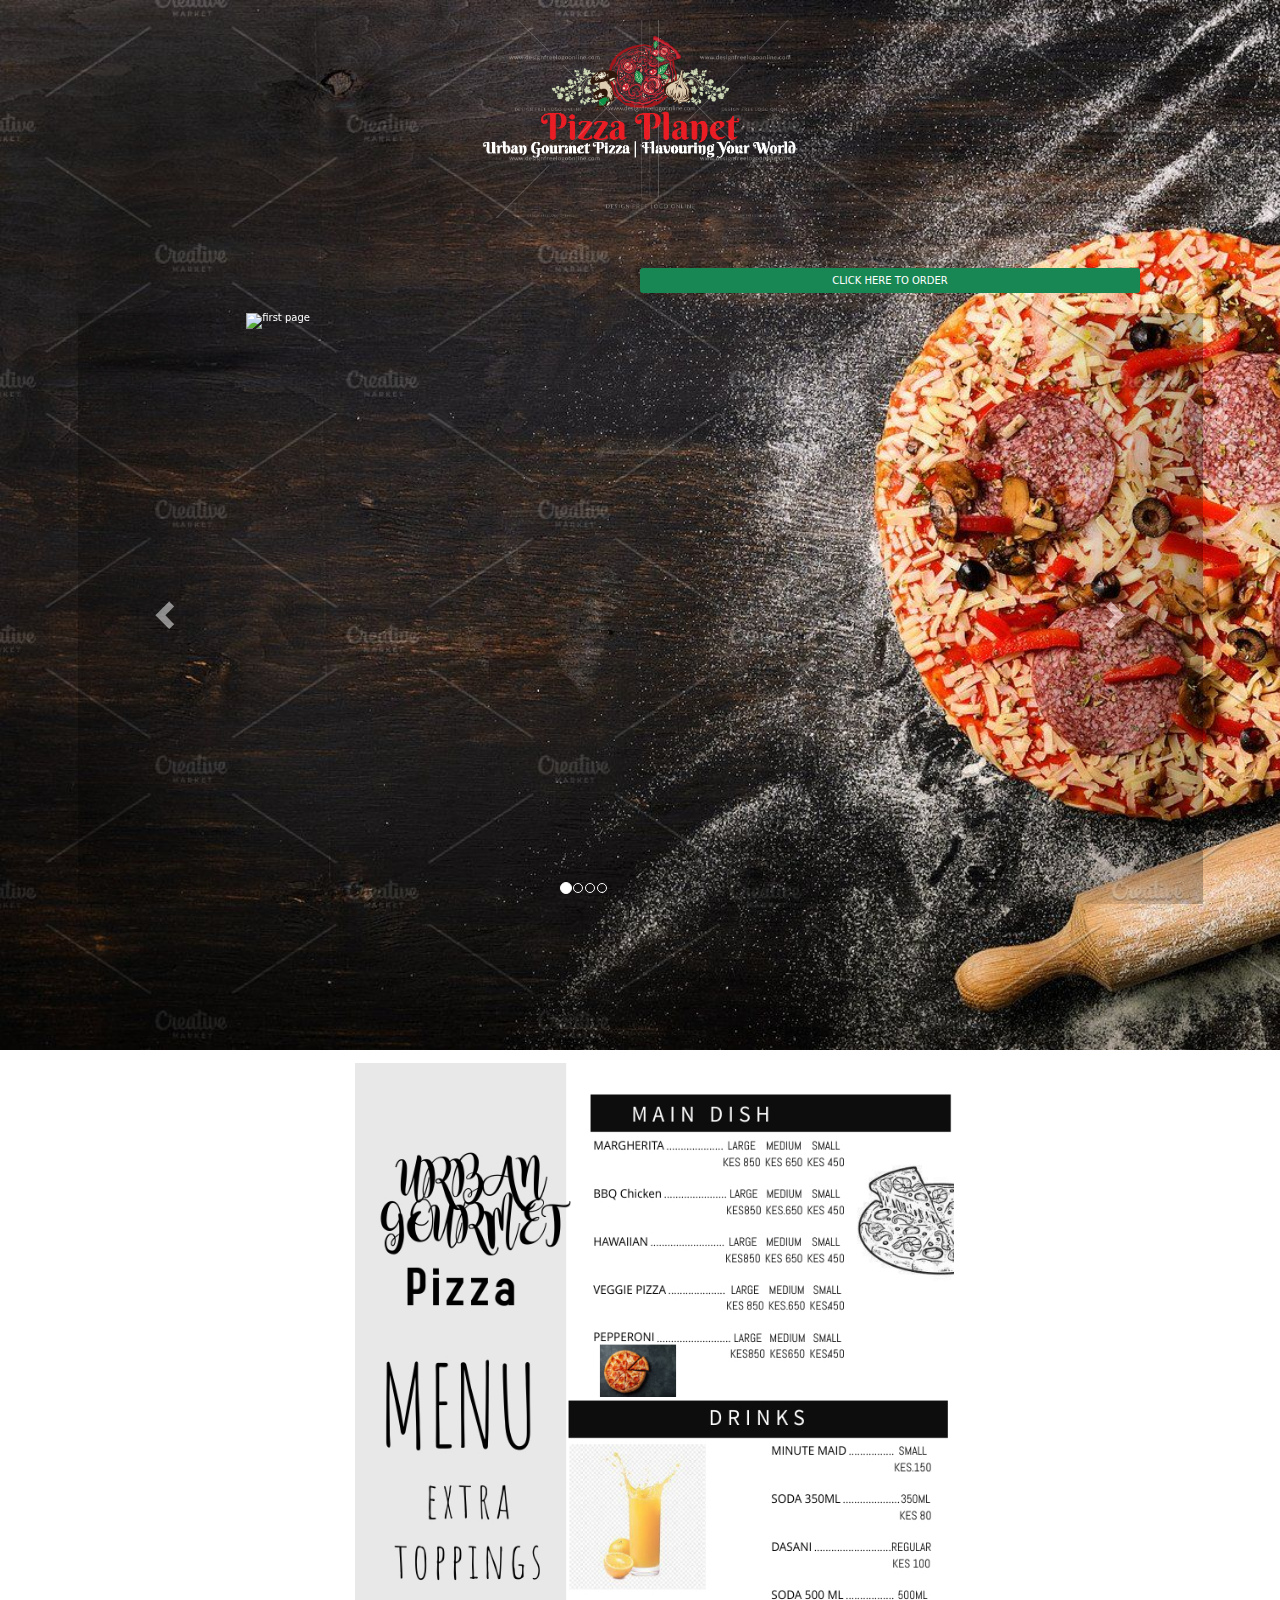
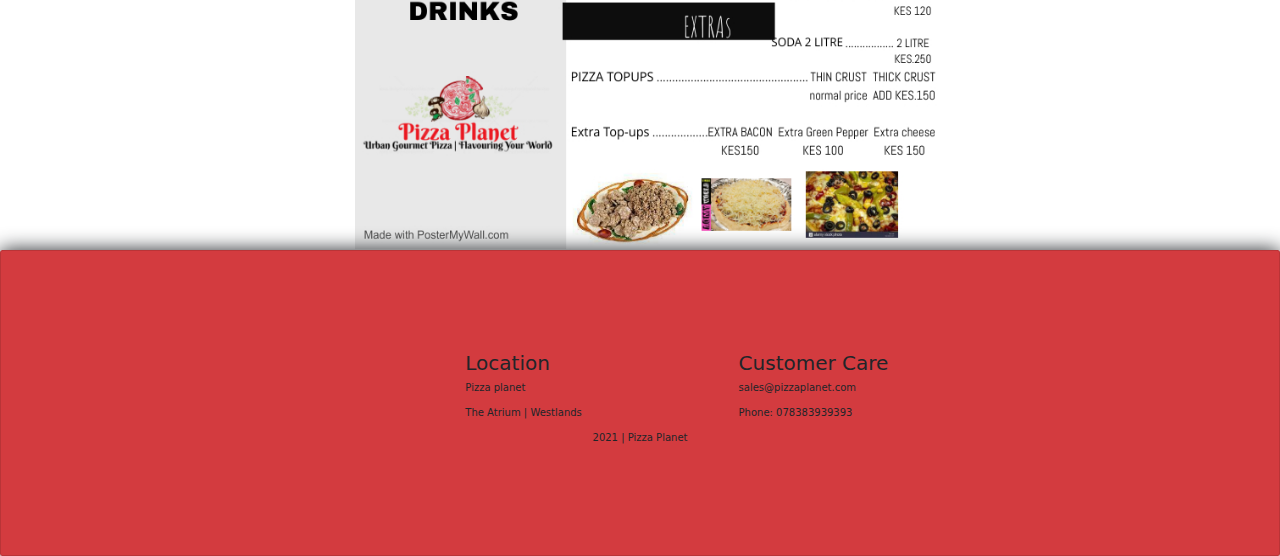
==== commit 5ce88c88: "Add edits" ====
--- a/index.html
+++ b/index.html
@@ -12,7 +12,6 @@
     <link rel="pizza icon" href="images/pizza icon.jpg" type="image/png">
     <meta charset="utf-8">
     <title>checkout basket</title>
-    <link rel="stylesheet" href="https://use.fontawesome.com/releases/v5.6.3/css/all.css">
     <link href="css/bootstrap.min.css" rel="stylesheet">
     <link rel="stylesheet" href="css/style.css">
     <link rel="stylesheet" href="css/wickedcss.min.css">
@@ -22,7 +21,7 @@
       <div class="Homepage" id="HomeID">
           <img src="images/output.png" id ="headerimage">
           <div class="HomePage">
-             <a class="btn btn-success wiggle" class="nav-link" href="checkout.html">ORDER NOW!!!</a>
+             <a class="btn btn-success wiggle"   class="nav-link"  style="width:500px"   href="checkout.html">CLICK HERE TO ORDER</a>
           </div>
           <div class="container">
       <br>
--- a/css/style.css
+++ b/css/style.css
@@ -29,7 +29,7 @@
 #HomeID {
     background-image: url("../images/home.jpg");
     background-size: cover;
-    padding-top: 70px;
+    padding-top: 20px;
     height:1050px;
     color: white;
     background-repeat: no-repeat;
@@ -38,6 +38,7 @@
    background-image: url("../images/background2.jpg");
    background-size:cover;
    padding-left: 15%;
+   padding-top: 1%;
    height:800px;
    background-repeat: no-repeat;
 }
@@ -94,3 +95,7 @@
 #btn{
 font-size: 25px;
 }
+
+.p {
+  font-size: 30px;
+}
--- a/css/style.css
+++ b/css/style.css
@@ -29,7 +29,7 @@
 #HomeID {
     background-image: url("../images/home.jpg");
     background-size: cover;
-    padding-top: 70px;
+    padding-top: 20px;
     height:1050px;
     color: white;
     background-repeat: no-repeat;
@@ -38,6 +38,7 @@
    background-image: url("../images/background2.jpg");
    background-size:cover;
    padding-left: 15%;
+   padding-top: 1%;
    height:800px;
    background-repeat: no-repeat;
 }
@@ -94,3 +95,7 @@
 #btn{
 font-size: 25px;
 }
+
+.p {
+  font-size: 30px;
+}
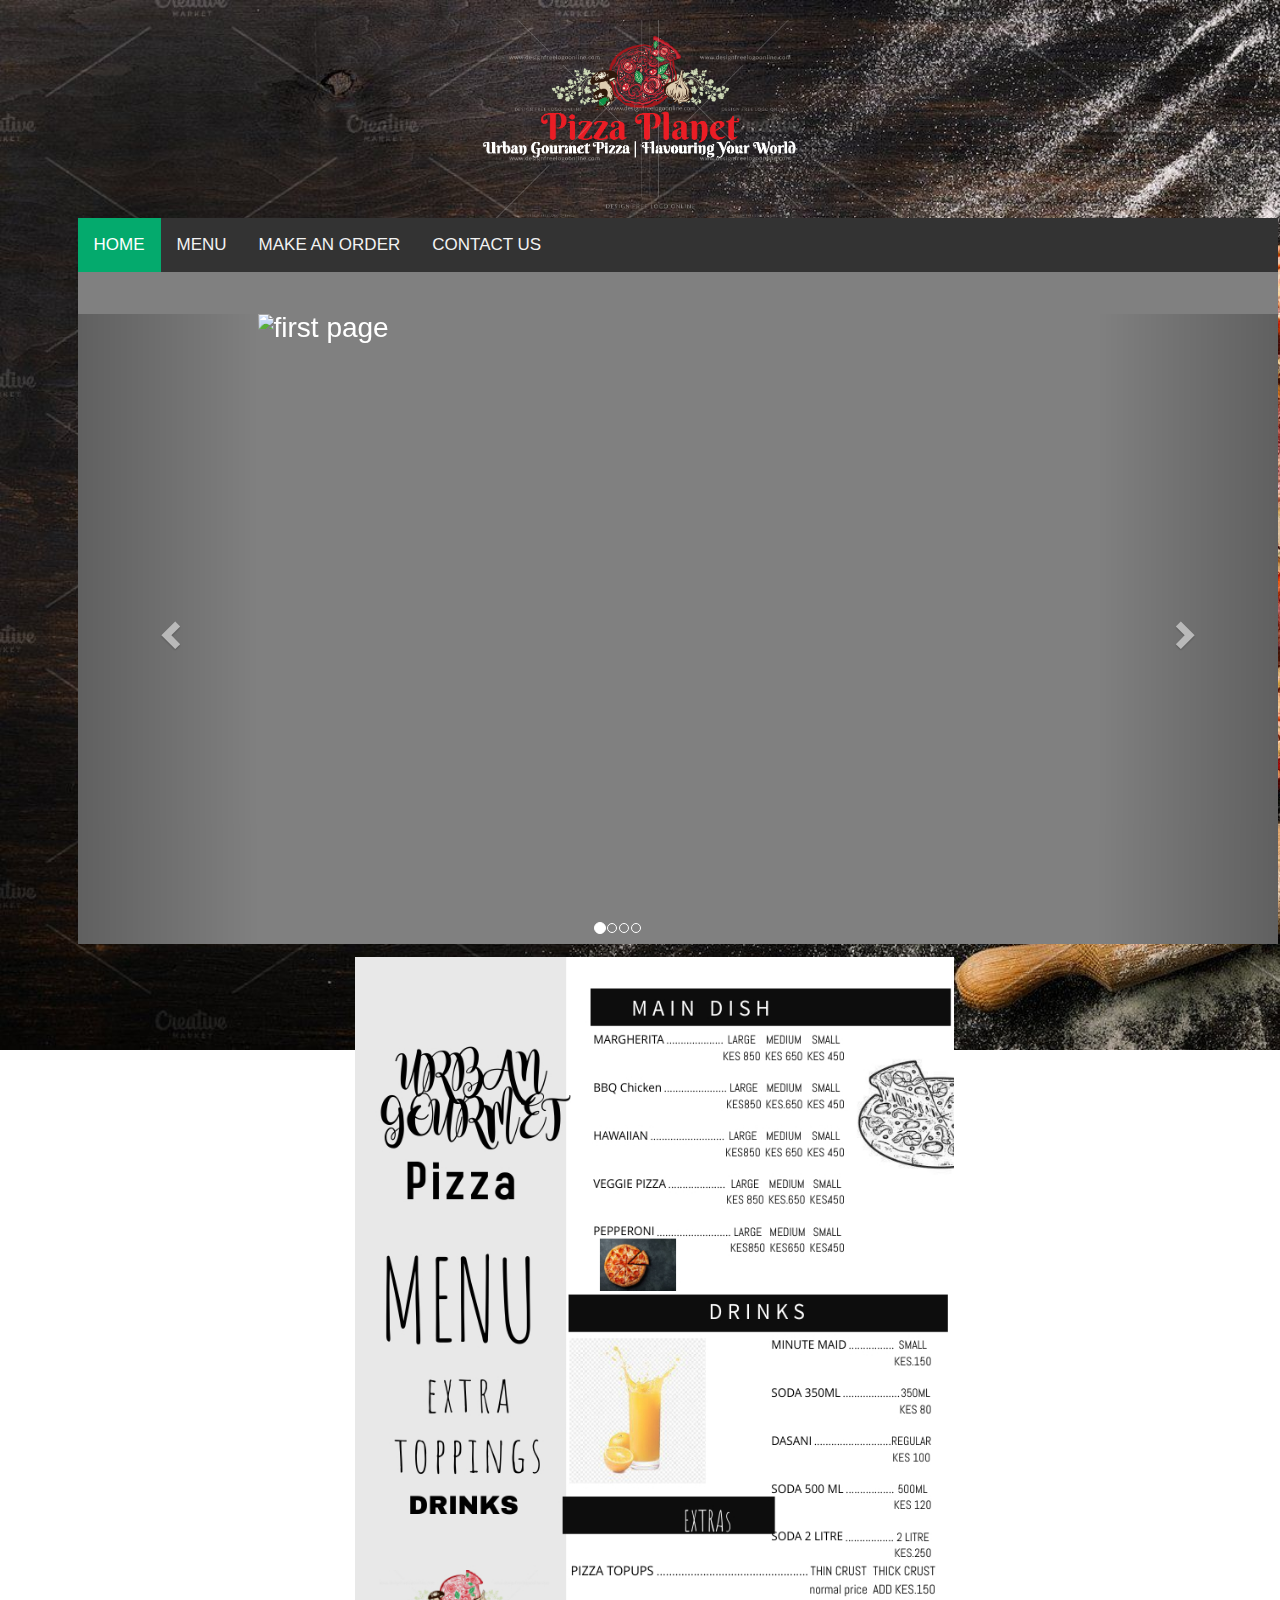
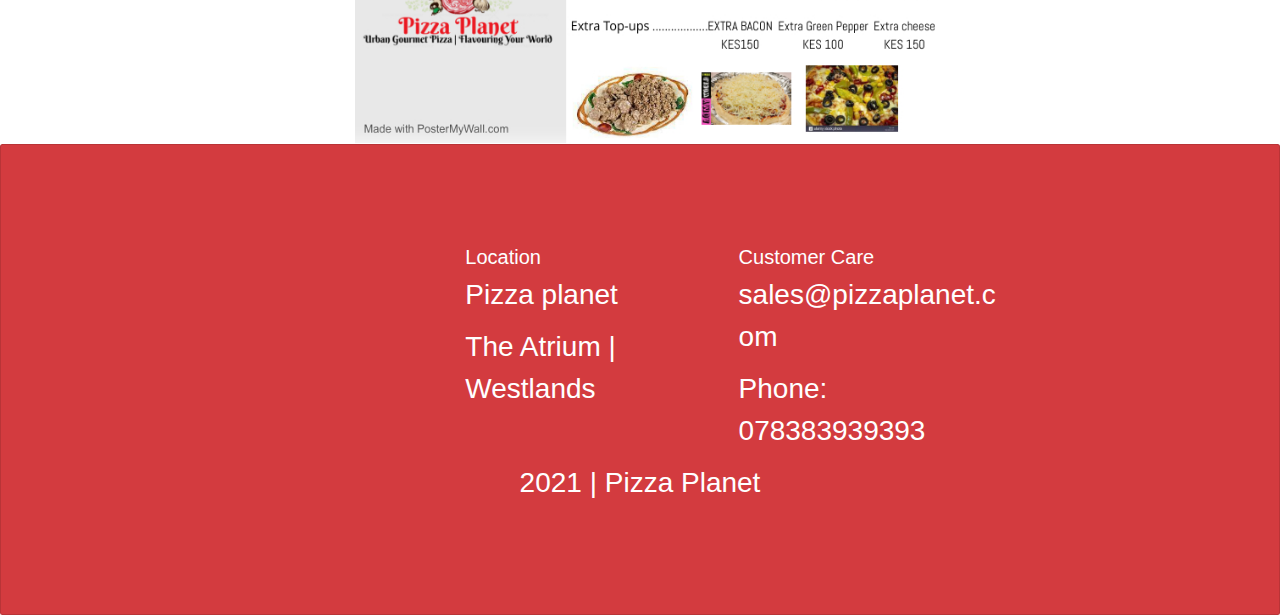
==== commit 483d8daa: "Add top navbar" ====
--- a/index.html
+++ b/index.html
@@ -15,15 +15,19 @@
     <link href="css/bootstrap.min.css" rel="stylesheet">
     <link rel="stylesheet" href="css/style.css">
     <link rel="stylesheet" href="css/wickedcss.min.css">
-    <link  href="https://cdnjs.cloudflare.com/ajax/libs/animate.css/4.1.1/animate.min.css">
-  </head>
     <body>
       <div class="Homepage" id="HomeID">
-          <img src="images/output.png" id ="headerimage">
-          <div class="HomePage">
-             <a class="btn btn-success wiggle"   class="nav-link"  style="width:500px"   href="checkout.html">CLICK HERE TO ORDER</a>
-          </div>
-          <div class="container">
+      <img src="images/output.png" id ="headerimage">
+      <div class="container">
+      <div class="topnav">
+        <div class="topnav-centered">
+          <div id="navbar">
+        <a class="active" href="javascript:void(0)">HOME</a>
+        <a href="javascript:void(0)">MENU</a>
+        <a href="javascript:void(0)">MAKE AN ORDER</a>
+        <a href="javascript:void(0)">CONTACT US</a>
+    </div>
+        </div>
       <br>
       <div id="myCarousel" class="carousel slide" data-ride="carousel">
         <!-- Indicators -->
--- a/css/style.css
+++ b/css/style.css
@@ -96,6 +96,54 @@
 font-size: 25px;
 }
 
-.p {
-  font-size: 30px;
+body {
+  margin: 0;
+  font-size: 28px;
+  font-family: Arial, Helvetica, sans-serif;
 }
+
+.header {
+  background-color: #f1f1f1;
+  padding: 30px;
+  text-align: center;
+}
+
+#navbar {
+  overflow: hidden;
+  background-color: #333;
+  
+}
+
+#navbar a {
+  float: left;
+  display: block;
+  color: #f2f2f2;
+  text-align: center;
+  padding: 14px 16px;
+  text-decoration: none;
+  font-size: 17px;
+}
+
+#navbar a:hover {
+  background-color: #ddd;
+  color: black;
+}
+
+#navbar a.active {
+  background-color: #04AA6D;
+  color: white;
+}
+
+.content {
+  padding: 16px;
+}
+
+.sticky {
+  position: fixed;
+  top: 0;
+  width: 100%;
+}
+
+.sticky + .content {
+  padding-top: 60px;
+}
--- a/css/style.css
+++ b/css/style.css
@@ -96,6 +96,54 @@
 font-size: 25px;
 }
 
-.p {
-  font-size: 30px;
+body {
+  margin: 0;
+  font-size: 28px;
+  font-family: Arial, Helvetica, sans-serif;
 }
+
+.header {
+  background-color: #f1f1f1;
+  padding: 30px;
+  text-align: center;
+}
+
+#navbar {
+  overflow: hidden;
+  background-color: #333;
+  
+}
+
+#navbar a {
+  float: left;
+  display: block;
+  color: #f2f2f2;
+  text-align: center;
+  padding: 14px 16px;
+  text-decoration: none;
+  font-size: 17px;
+}
+
+#navbar a:hover {
+  background-color: #ddd;
+  color: black;
+}
+
+#navbar a.active {
+  background-color: #04AA6D;
+  color: white;
+}
+
+.content {
+  padding: 16px;
+}
+
+.sticky {
+  position: fixed;
+  top: 0;
+  width: 100%;
+}
+
+.sticky + .content {
+  padding-top: 60px;
+}
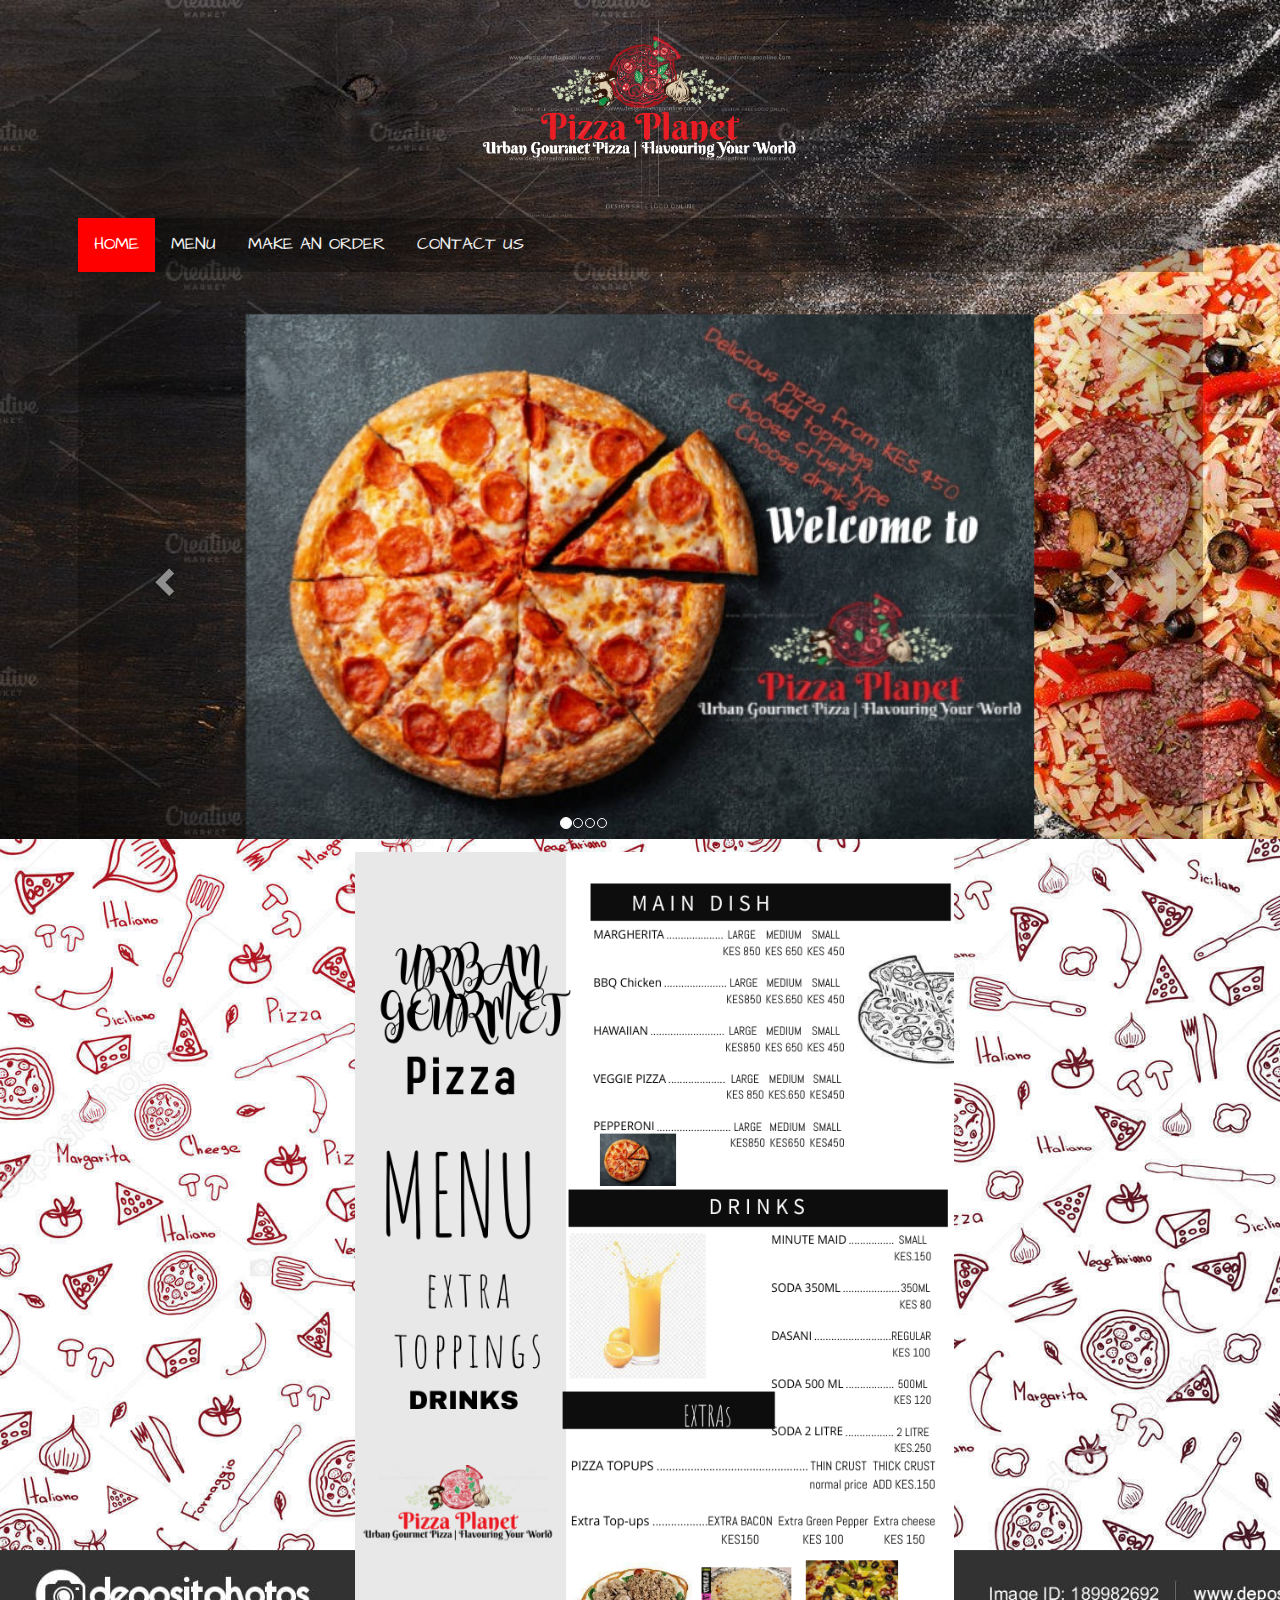
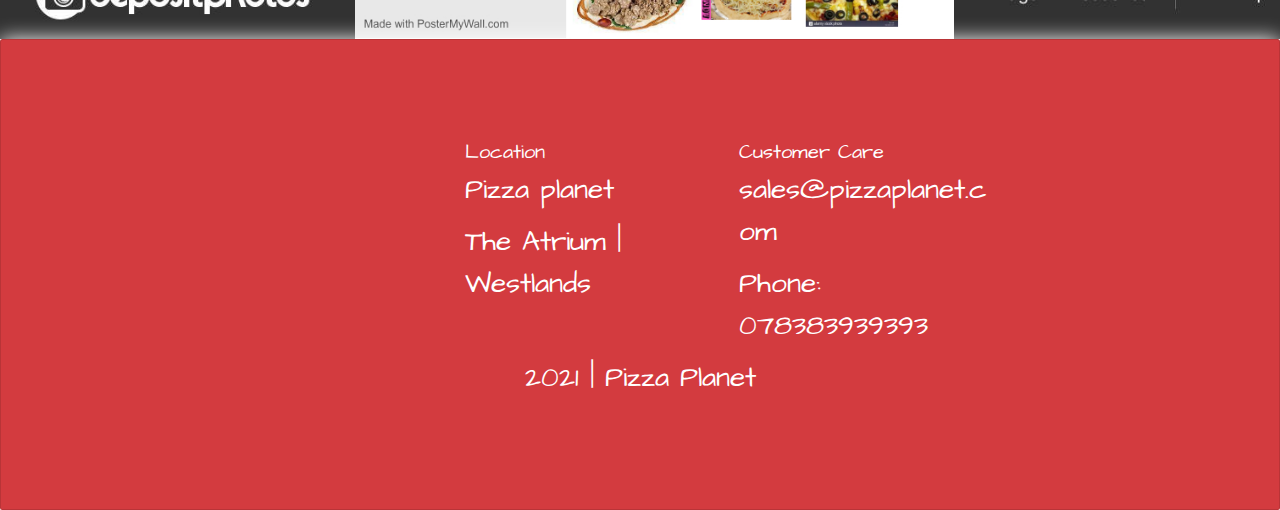
==== commit 63f9f342: "add navbar anf change font" ====
--- a/index.html
+++ b/index.html
@@ -22,22 +22,20 @@
       <div class="topnav">
         <div class="topnav-centered">
           <div id="navbar">
-        <a class="active" href="javascript:void(0)">HOME</a>
-        <a href="javascript:void(0)">MENU</a>
-        <a href="javascript:void(0)">MAKE AN ORDER</a>
-        <a href="javascript:void(0)">CONTACT US</a>
+        <a class="active" href="index.html">HOME <span class="sr-only">(current)</span></a>
+        <a class="nav-link" href="#MenuID">MENU</a>
+        <a class="nav-link" href="checkout.html">MAKE AN ORDER</a>
+        <a class="nav-link" href="#contact">CONTACT US</a>
     </div>
         </div>
       <br>
       <div id="myCarousel" class="carousel slide" data-ride="carousel">
-        <!-- Indicators -->
         <ol class="carousel-indicators">
           <li data-target="#myCarousel" data-slide-to="0" class="active"></li>
           <li data-target="#myCarousel" data-slide-to="1"></li>
           <li data-target="#myCarousel" data-slide-to="2"></li>
           <li data-target="#myCarousel" data-slide-to="3"></li>
         </ol>
-        <!-- Wrapper for slides -->
         <div class="carousel-inner" role="listbox">
           <div class="item active">
             <img src="images/backgroundp1.jpg" alt="first page" width="460" height="345">
@@ -57,10 +55,7 @@
           <div class="item">
             <img src="images/veggie.jpg" alt="veggie" width="460" height="345">
           </div>
-          <div class="item">
-            <img src="images/hawaaian.webp" alt="hawaaian" width="460" height="345">
-          </div>
-        </div>
+            </div>
         <!-- Left and right controls -->
         <a class="left carousel-control" href="#myCarousel" role="button" data-slide="prev">
           <span class="glyphicon glyphicon-chevron-left" aria-hidden="true"></span>
@@ -74,7 +69,7 @@
     </div>
         </div>
           <div class="Menu page" id=MenuID>
-            <img src="images/menu.jpg" id =menuimage>
+          <img src="images/menu.jpg" id =menuimage>
           </div>
           <div class="card" id="contact">
           <div class="row" id="contactdetails">
--- a/css/style.css
+++ b/css/style.css
@@ -1,38 +1,33 @@
+@import url('https://fonts.googleapis.com/css2?family=Architects+Daughter&display=swap');
+
 #headerimage{
   display: block;
   margin-left: auto;
   margin-right: auto;
   width: 25%;
 }
-.topnav {
-  background-color: grey;
-  overflow: hidden;
-  margin:0 auto;
-  width:1200px;
+
+
+.content {
+  padding: 16px;
 }
-.topnav a {
-  float: left;
-  color: #f2f2f2;
-  padding: 14px 16px;
-  text-decoration: none;
-  font-size: 17px;
+
+.sticky {
+  position: fixed;
+  top: 0;
+  width: 100%;
 }
-.topnav a:hover {
-  background-color: #ddd;
-  color: grey;
+
+.sticky + .content {
+  padding-top: 60px;
 }
-.topnav a.active {
-  background-color: #04AA6D;
-  color: white;
-  background-color: #ff0000;
-}
+
 #HomeID {
     background-image: url("../images/home.jpg");
     background-size: cover;
     padding-top: 20px;
-    height:1050px;
+    height:40em;
     color: white;
-    background-repeat: no-repeat;
   }
 #MenuID{
    background-image: url("../images/background2.jpg");
@@ -99,7 +94,7 @@
 body {
   margin: 0;
   font-size: 28px;
-  font-family: Arial, Helvetica, sans-serif;
+  font-family: 'Architects Daughter', cursive;
 }
 
 .header {
@@ -110,8 +105,8 @@
 
 #navbar {
   overflow: hidden;
-  background-color: #333;
-  
+  background-color: #000000;
+  background: rgba(0, 0, 0, 0.3);
 }
 
 #navbar a {
@@ -130,7 +125,7 @@
 }
 
 #navbar a.active {
-  background-color: #04AA6D;
+  background-color: red;
   color: white;
 }
 
--- a/css/style.css
+++ b/css/style.css
@@ -1,38 +1,33 @@
+@import url('https://fonts.googleapis.com/css2?family=Architects+Daughter&display=swap');
+
 #headerimage{
   display: block;
   margin-left: auto;
   margin-right: auto;
   width: 25%;
 }
-.topnav {
-  background-color: grey;
-  overflow: hidden;
-  margin:0 auto;
-  width:1200px;
+
+
+.content {
+  padding: 16px;
 }
-.topnav a {
-  float: left;
-  color: #f2f2f2;
-  padding: 14px 16px;
-  text-decoration: none;
-  font-size: 17px;
+
+.sticky {
+  position: fixed;
+  top: 0;
+  width: 100%;
 }
-.topnav a:hover {
-  background-color: #ddd;
-  color: grey;
+
+.sticky + .content {
+  padding-top: 60px;
 }
-.topnav a.active {
-  background-color: #04AA6D;
-  color: white;
-  background-color: #ff0000;
-}
+
 #HomeID {
     background-image: url("../images/home.jpg");
     background-size: cover;
     padding-top: 20px;
-    height:1050px;
+    height:40em;
     color: white;
-    background-repeat: no-repeat;
   }
 #MenuID{
    background-image: url("../images/background2.jpg");
@@ -99,7 +94,7 @@
 body {
   margin: 0;
   font-size: 28px;
-  font-family: Arial, Helvetica, sans-serif;
+  font-family: 'Architects Daughter', cursive;
 }
 
 .header {
@@ -110,8 +105,8 @@
 
 #navbar {
   overflow: hidden;
-  background-color: #333;
-  
+  background-color: #000000;
+  background: rgba(0, 0, 0, 0.3);
 }
 
 #navbar a {
@@ -130,7 +125,7 @@
 }
 
 #navbar a.active {
-  background-color: #04AA6D;
+  background-color: red;
   color: white;
 }
 
